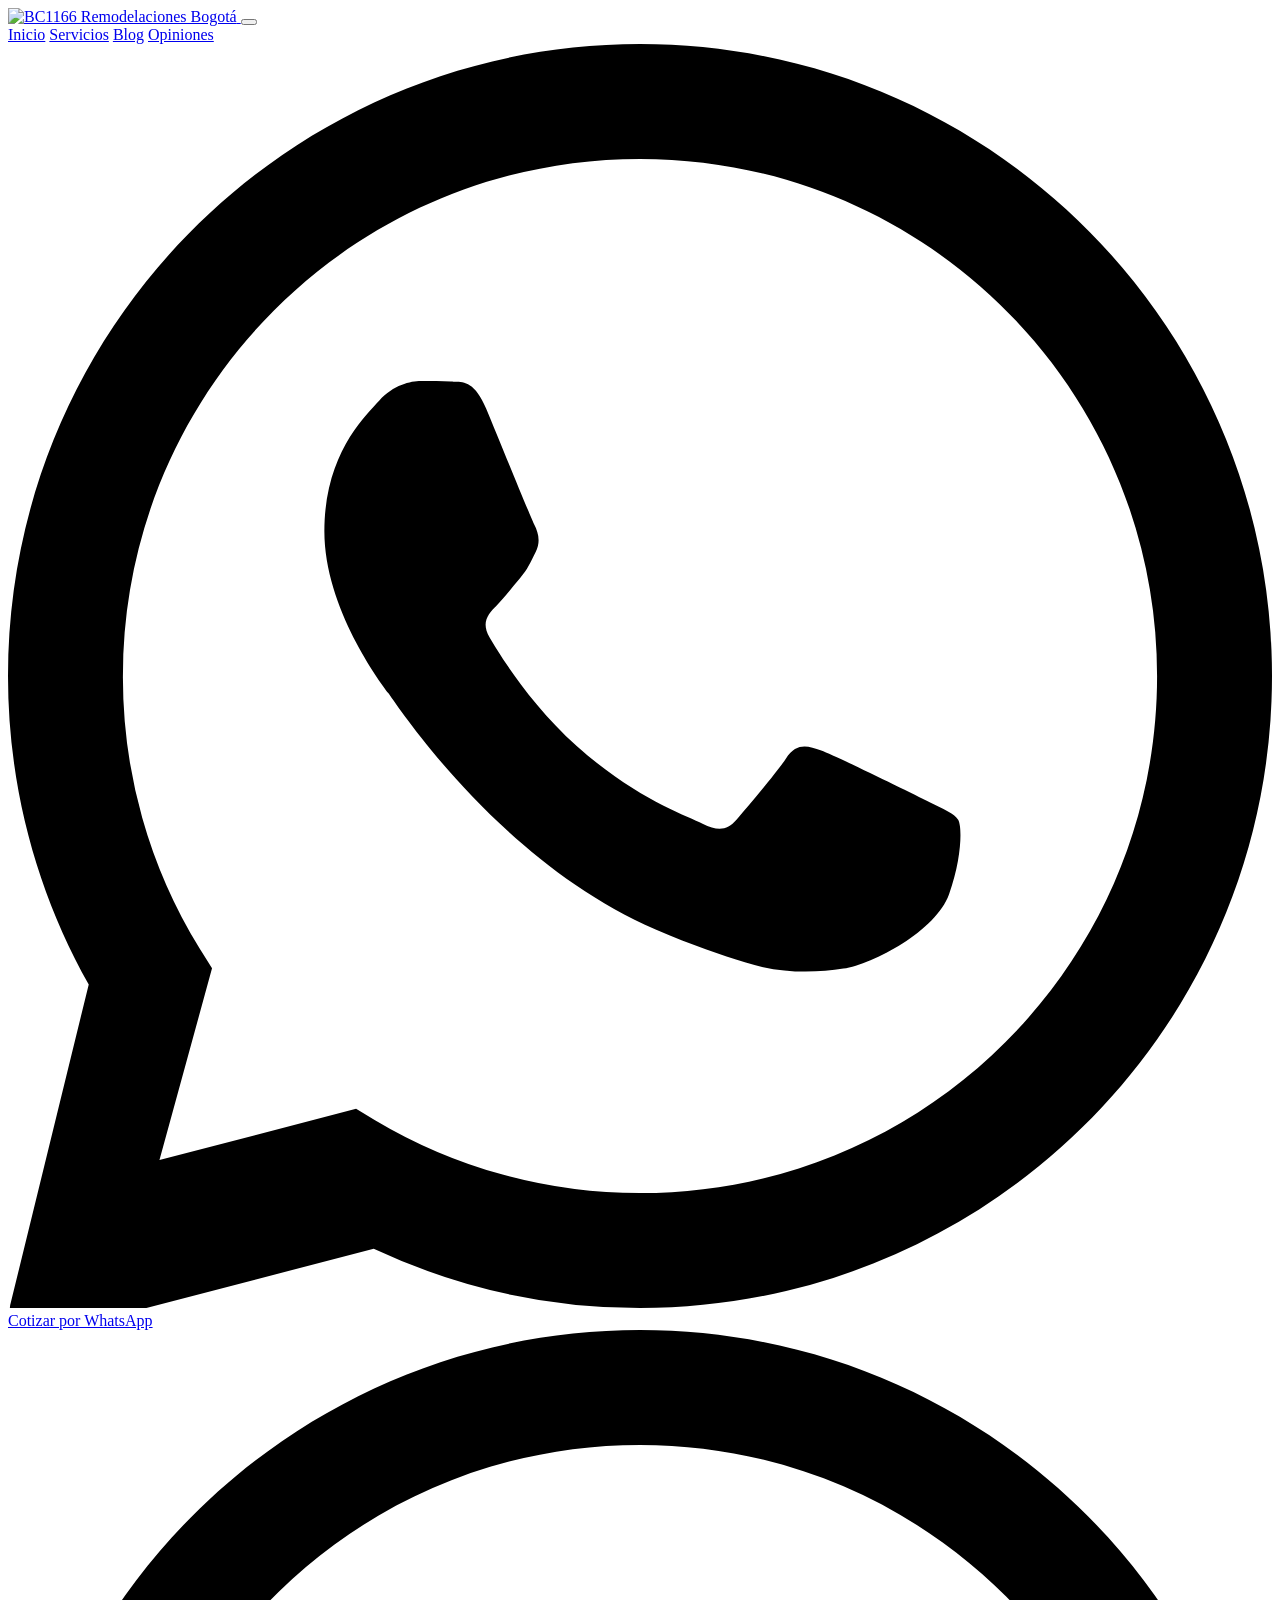
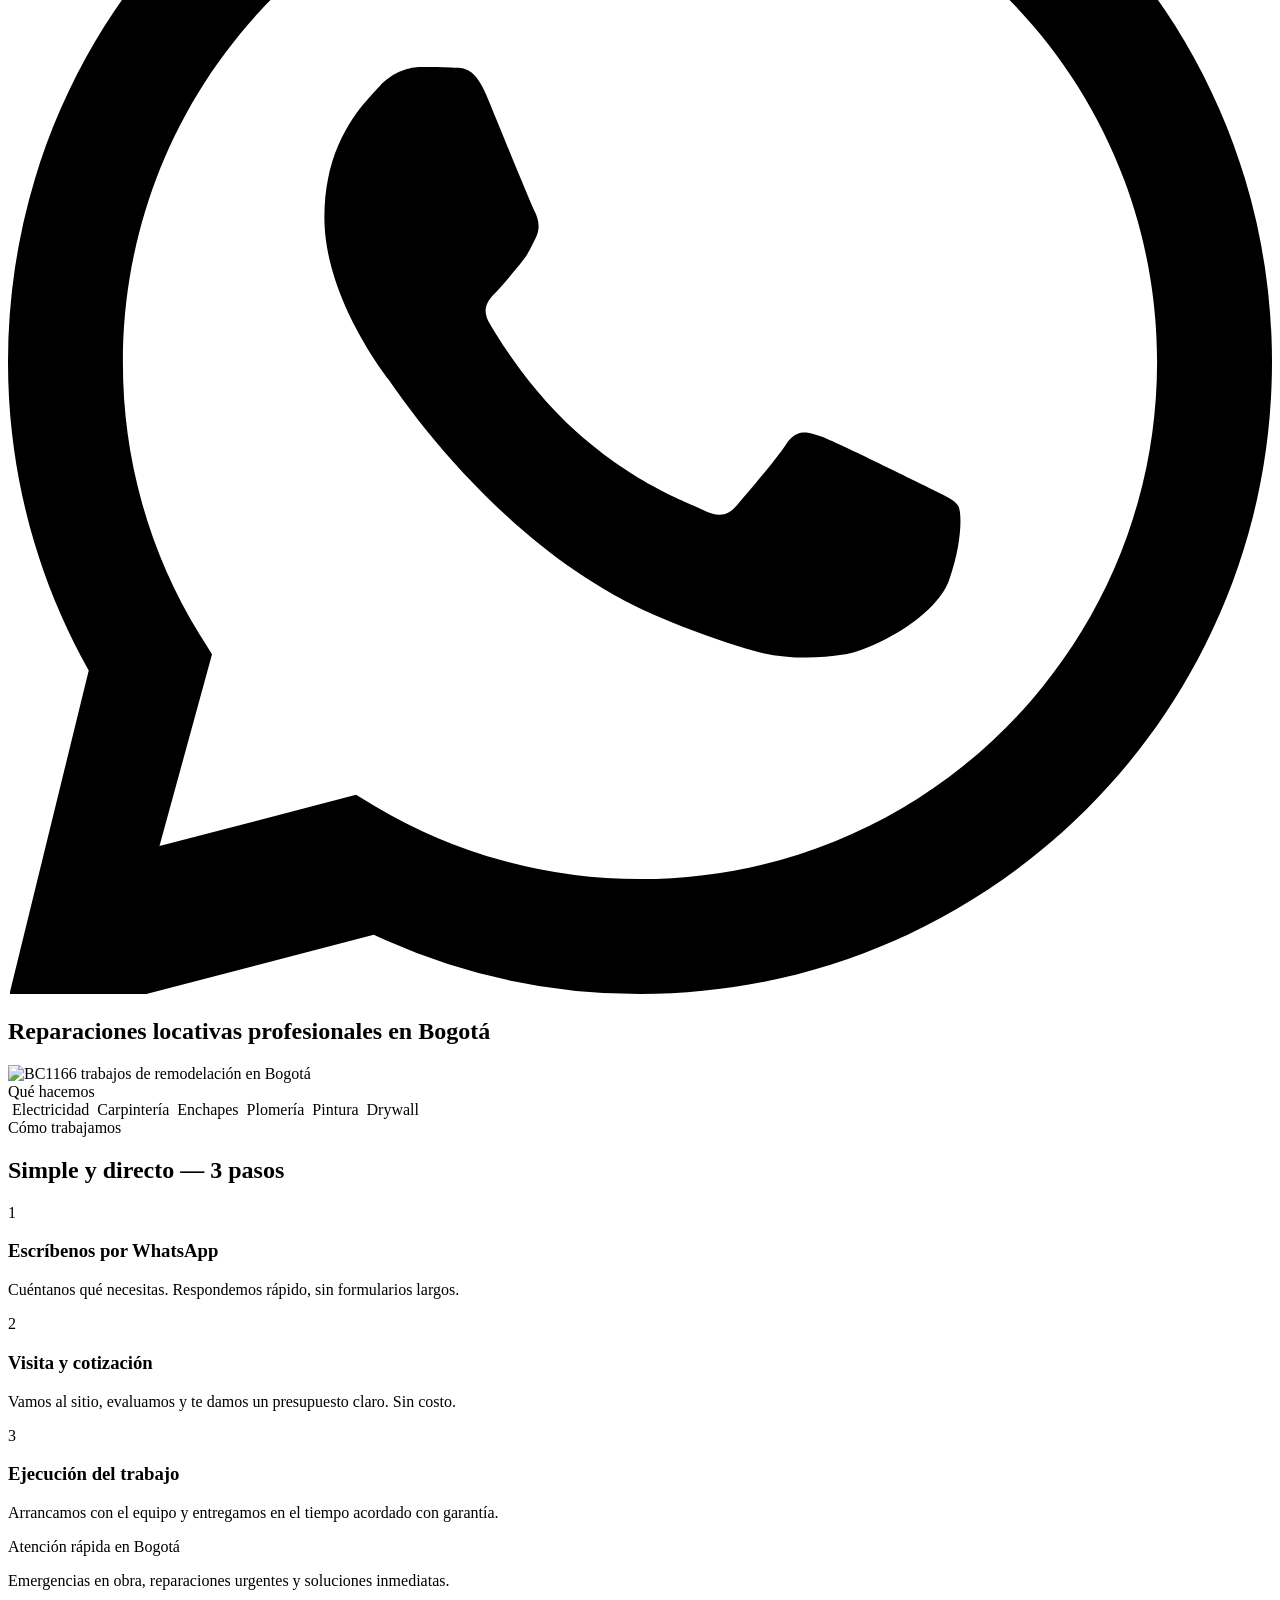
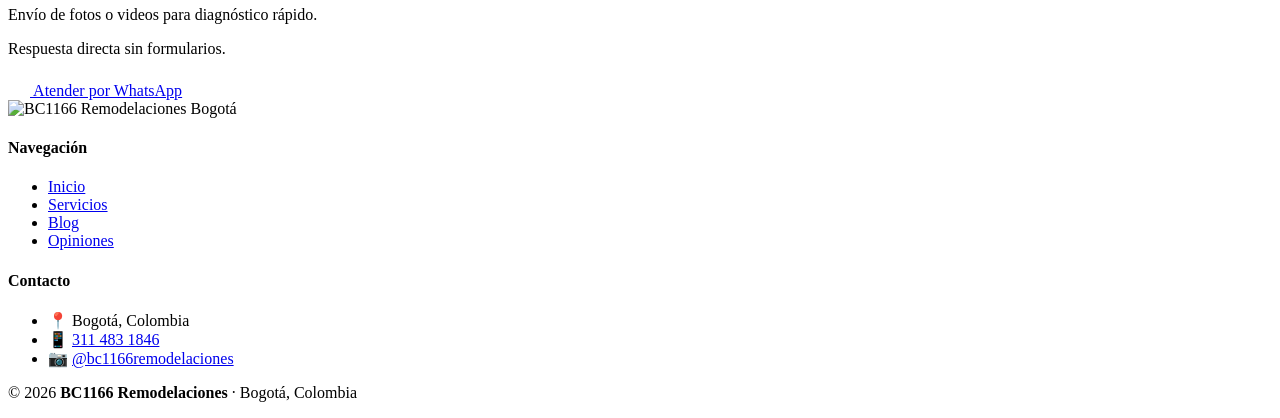
==== index.html @ 00f4c92f "Primer commit independiente BC1166 Remodelaciones" ====
<!DOCTYPE html>
<html lang="es">
<head>
  <meta charset="UTF-8">
  <meta name="viewport" content="width=device-width, initial-scale=1.0">
  <title>BC1166 Remodelaciones Bogotá — Enchapes, Electricidad, Drywall, carpintería, plomería y Pintura</title>
  <meta name="description" content="Reparaciones locativas profesionales en Bogotá. Enchapes, mesones en concreto, electricidad, plomería, drywall y pintura. Cotiza gratis por WhatsApp — BC1166 Remodelaciones.">
  <meta name="keywords" content="remodelaciones bogota, reparaciones locativas bogota, enchapes bogota, electricista bogota, plomero bogota, drywall bogota, pintura interior bogota, mesones concreto bogota, BC1166">
  <meta name="robots" content="index, follow">
  <meta name="author" content="BC1166 Remodelaciones">
  <link rel="canonical" href="https://bc1166.com/index.html">
  <meta name="geo.region" content="CO-DC">
  <meta name="geo.placename" content="Bogotá, Colombia">
  <meta property="og:type" content="website">
  <meta property="og:title" content="BC1166 Remodelaciones Bogotá — Enchapes, Electricidad, Drywall, carpintería, plomería y Pintura">
  <meta property="og:description" content="Reparaciones locativas profesionales en Bogotá. Cotiza gratis por WhatsApp.">
  <meta property="og:url" content="https://bc1166.com">
  <meta property="og:image" content="https://bc1166.com/img/og-bc1166.jpg">
  <meta property="og:locale" content="es_CO">
  <meta name="twitter:card" content="summary_large_image">
  <meta name="twitter:title" content="BC1166 Remodelaciones Bogotá">
  <meta name="twitter:description" content="Bogotá — Enchapes, Electricidad, Drywall, carpintería, plomería y Pintura en Bogotá. Cotiza gratis.">

  <script type="application/ld+json">
  {
    "@context": "https://schema.org",
    "@type": "HomeAndConstructionBusiness",
    "name": "BC1166 Remodelaciones",
    "description": "Reparaciones locativas profesionales en Bogotá: enchapes, electricidad, plomería, drywall, pintura y carpintería.",
    "url": "https://bc1166.com",
    "telephone": "+573114831846",
    "address": {
      "@type": "PostalAddress",
      "addressLocality": "Bogotá",
      "addressRegion": "Cundinamarca",
      "addressCountry": "CO"
    },
    "geo": { "@type": "GeoCoordinates", "latitude": "4.7110", "longitude": "-74.0721" },
    "openingHours": "Mo-Sa 08:00-18:00",
    "sameAs": [
      "https://www.instagram.com/bc1166remodelaciones",
      "https://www.facebook.com/bc1166remodelaciones"
    ],
    "priceRange": "$$",
    "areaServed": { "@type": "City", "name": "Bogotá" }
  }
  </script>

  <link rel="icon" href="img/logo-bc1166.jpg" type="image/jpeg">
  <link rel="stylesheet" href="css/01-core.css">
  <link rel="stylesheet" href="css/02-components.css">
  <link rel="stylesheet" href="css/03-pages.css">
</head>
<body>

  <!-- ═══ WHATSAPP FLOTANTE ═══ -->
  <a class="wa-float"
     href="https://wa.me/573114831846?text=Hola%2C%20quiero%20cotizar%20un%20servicio%20de%20reparaci%C3%B3n%20locativa"
     target="_blank" rel="noopener" aria-label="Cotizar por WhatsApp">
    <svg viewBox="0 0 24 24" aria-hidden="true">
      <path d="M17.472 14.382c-.297-.149-1.758-.867-2.03-.967-.273-.099-.471-.148-.67.15-.197.297-.767.966-.94 1.164-.173.199-.347.223-.644.075-.297-.15-1.255-.463-2.39-1.475-.883-.788-1.48-1.761-1.653-2.059-.173-.297-.018-.458.13-.606.134-.133.298-.347.446-.52.149-.174.198-.298.298-.497.099-.198.05-.371-.025-.52-.075-.149-.669-1.612-.916-2.207-.242-.579-.487-.5-.669-.51-.173-.008-.371-.01-.57-.01-.198 0-.52.074-.792.372-.272.297-1.04 1.016-1.04 2.479 0 1.462 1.065 2.875 1.213 3.074.149.198 2.096 3.2 5.077 4.487.709.306 1.262.489 1.694.625.712.227 1.36.195 1.871.118.571-.085 1.758-.719 2.006-1.413.248-.694.248-1.289.173-1.413-.074-.124-.272-.198-.57-.347z"/>
      <path d="M12 0C5.373 0 0 5.373 0 12c0 2.127.558 4.122 1.533 5.856L.057 23.882a.5.5 0 00.606.63l6.281-1.637A11.946 11.946 0 0012 24c6.627 0 12-5.373 12-12S18.627 0 12 0zm0 21.818a9.8 9.8 0 01-5.031-1.385l-.36-.214-3.733.973.998-3.642-.235-.374A9.799 9.799 0 012.182 12C2.182 6.57 6.57 2.182 12 2.182S21.818 6.57 21.818 12 17.43 21.818 12 21.818z"/>
    </svg>
  </a>

  <main>

    <!-- ═══ 1. HERO ═══ -->
    <section class="hero" aria-labelledby="hero-h1">
      <div class="container hero-grid">

        <div class="hero-text">
          <!-- .hero-tag → definido en 02-COMPONENTS.css -->
          <!-- <span class="hero-tag">📍 Bogotá · Reparaciones Locativas</span> -->

          <h1 id="hero-h1" class="hero-title">
            Reparaciones locativas <span>profesionales</span> en Bogotá
          </h1>

        </div>

        <!-- .hero-img → definido en 02-COMPONENTS.css -->
        <div class="hero-img">
              <img src="https://res.cloudinary.com/diifewvvs/image/upload/f_auto,q_auto/Dise%C3%B1o_sin_t%C3%ADtulo_1_c7okro" alt="BC1166 trabajos de remodelación en Bogotá">
         </div>
        </div>

      </div>
    </section>


    <!-- ═══ 2. SERVICIOS ═══ -->
    <section class="bg-gray" id="servicios">
      <div class="container"> 

        <!-- .eyebrow → definido en 02-COMPONENTS.css -->
        <div class="eyebrow">
          <div class="eyebrow-line"></div>
          <span class="eyebrow-label">Qué hacemos</span>
          <div class="eyebrow-line"></div>
        </div>
        <div class="hero-pills">

           <span class="hero-pill">
                <img src="iconos/electricidad.png" alt="">
                     Electricidad
            </span>

           <span class="hero-pill">
                <img src="iconos/carpinteria.png" alt="">
                     Carpintería
           </span>

           <span class="hero-pill">
                <img src="iconos/enchapes.png" alt="">
                     Enchapes
           </span>

           <span class="hero-pill">
                <img src="iconos/plomeria.png" alt="">
                     Plomería
           </span>

           <span class="hero-pill">
                <img src="iconos/pintura.png" alt="">
                     Pintura
           </span>

           <span class="hero-pill">
                <img src="iconos/drywall.png" alt="">
                     Drywall
           </span>

        </div>            

        </div>
    </section>


    <!-- ═══ 3. PROCESO ═══ -->
    <section class="bg-white" id="proceso">
      <div class="container">

        <div class="eyebrow">
          <div class="eyebrow-line"></div>
          <span class="eyebrow-label">Cómo trabajamos</span>
          <div class="eyebrow-line"></div>
        </div>

        <h2 class="section-title">Simple y directo — 3 pasos</h2>
        <!-- <p class="section-desc">Sin burocracia. En 3 pasos tienes tu proyecto en marcha.</p> -->

        <!-- .process-grid → definido en 02-COMPONENTS.css -->
        <div class="process-grid">

          <div class="step">
            <div class="step-num">1</div>
            <h3>Escríbenos por WhatsApp</h3>
            <p>Cuéntanos qué necesitas. Respondemos rápido, sin formularios largos.</p>
          </div>

          <div class="step">
            <div class="step-num">2</div>
            <h3>Visita y cotización</h3>
            <p>Vamos al sitio, evaluamos y te damos un presupuesto claro. Sin costo.</p>
          </div>

          <div class="step">
            <div class="step-num">3</div>
            <h3>Ejecución del trabajo</h3>
            <p>Arrancamos con el equipo y entregamos en el tiempo acordado con garantía.</p>
          </div>

        </div>
      </div>
    </section>


    <section class="cta-final" id="contacto">
        <div class="container">

             <div class="eyebrow">
               <div class="eyebrow-line"></div>
               <span class="eyebrow-label">Atención rápida en Bogotá</span>
               <div class="eyebrow-line"></div>
             </div>

                 <p>Emergencias en obra, reparaciones urgentes y soluciones inmediatas.</p>
                 <p>Envío de fotos o videos para diagnóstico rápido.</p>
                 <p>Respuesta directa sin formularios.</p>

                 <a class="btn btn-primary"
                    href="https://wa.me/573114831846?text=Hola%2C%20necesito%20atenci%C3%B3n%20r%C3%A1pida%20de%20reparaci%C3%B3n%20locativa"
                     target="_blank" rel="noopener">

                   <svg style="width:22px;height:22px;fill:#fff;flex-shrink:0;" viewBox="0 0 24 24">
                    <path d="M17.472 14.382c-.297-.149-1.758-.867-2.03-.967-.273-.099-.471-.148-.67.15-.197.297-.767.966-.94 1.164-.173.199-.347.223-.644.075-.297-.15-1.255-.463-2.39-1.475-.883-.788-1.48-1.761-1.653-2.059-.173-.297-.018-.458.13-.606.134-.133.298-.347.446-.52.149-.174.198-.298.298-.497.099-.198.05-.371-.025-.52-.075-.149-.669-1.612-.916-2.207-.242-.579-.487-.5-.669-.51-.173-.008-.371-.01-.57-.01-.198 0-.52.074-.792.372-.272.297-1.04 1.016-1.04 2.479 0 1.462 1.065 2.875 1.213 3.074.149.198 2.096 3.2 5.077 4.487.709.306 1.262.489 1.694.625.712.227 1.36.195 1.871.118.571-.085 1.758-.719 2.006-1.413.248-.694.248-1.289.173-1.413-.074-.124-.272-.198-.57-.347z"/>
                    <path d="M12 0C5.373 0 0 5.373 0 12c0 2.127.558 4.122 1.533 5.856L.057 23.882a.5.5 0 00.606.63l6.281-1.637A11.946 11.946 0 0012 24c6.627 0 12-5.373 12-12S18.627 0 12 0zm0 21.818a9.8 9.8 0 01-5.031-1.385l-.36-.214-3.733.973.998-3.642-.235-.374A9.799 9.799 0 012.182 12C2.182 6.57 6.57 2.182 12 2.182S21.818 6.57 21.818 12 17.43 21.818 12 21.818z"/>
                   </svg>

                     Atender por WhatsApp
                  </a>

        </div>
    </section>

  </main>


  <!-- ═══ SCRIPTS — BC1166 CORE SYSTEM ═══ -->
  <script src="js/config-bc1166.js"></script>
  <script src="js/header.js"></script>
  <script src="js/header-loader.js"></script>
  <script src="js/footer-loader.js"></script>
  <script src="js/menu-mobile.js"></script>

</body>
</html>
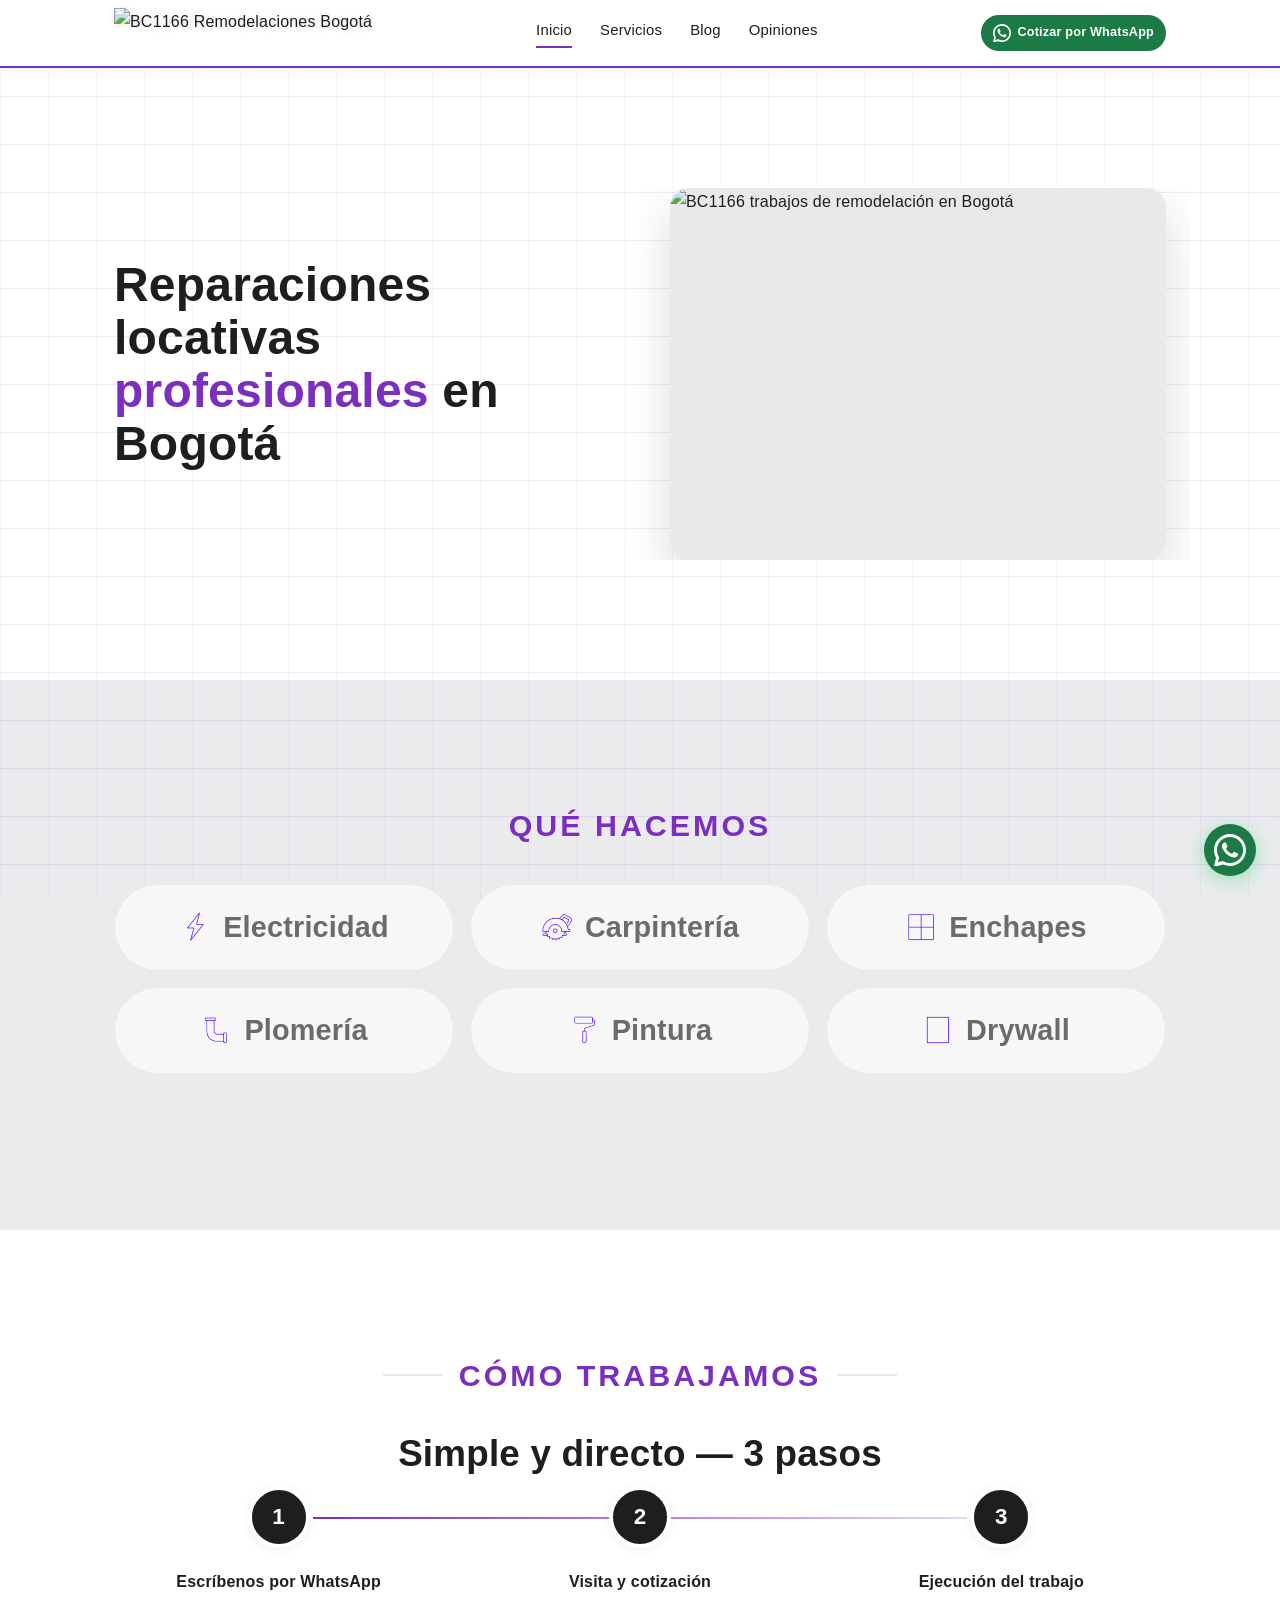
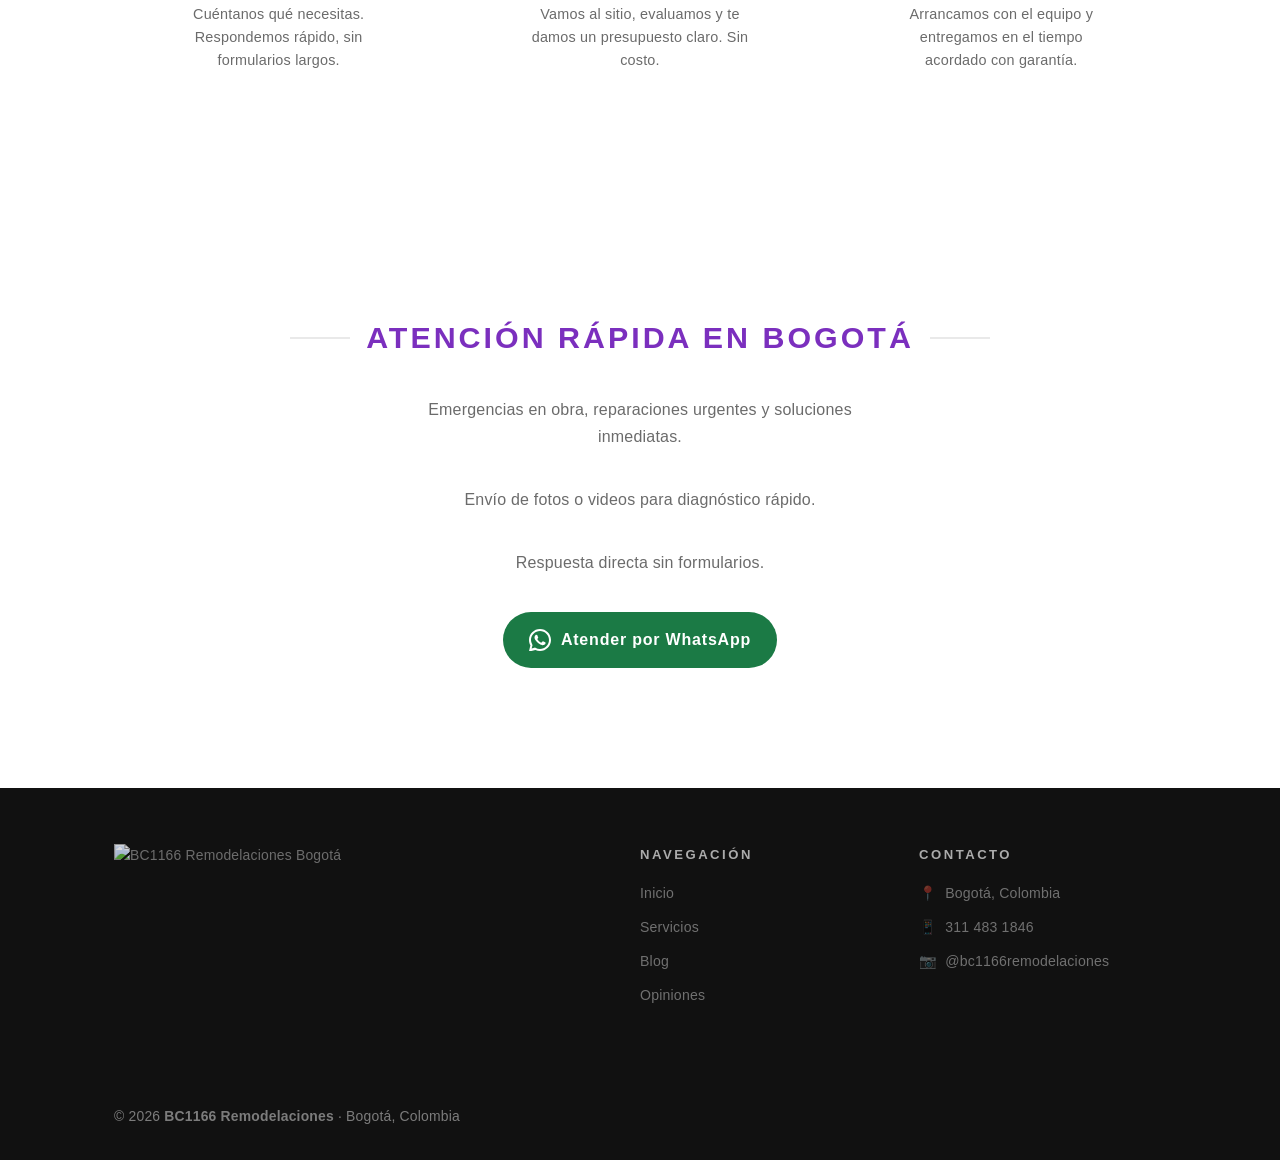
==== commit f8a81355: "mensaje claro" ====
--- a/index.html
+++ b/index.html
@@ -47,9 +47,9 @@
   </script>
 
   <link rel="icon" href="img/logo-bc1166.jpg" type="image/jpeg">
-  <link rel="stylesheet" href="css/01-core.css">
-  <link rel="stylesheet" href="css/02-components.css">
-  <link rel="stylesheet" href="css/03-pages.css">
+<link rel="stylesheet" href="css/01-CORE.css">
+<link rel="stylesheet" href="css/02-COMPONENTS.css">
+<link rel="stylesheet" href="css/03-PAGES.css">
 </head>
 <body>
 
@@ -102,32 +102,32 @@
         <div class="hero-pills">
 
            <span class="hero-pill">
-                <img src="iconos/electricidad.png" alt="">
+                <img src="iconos/Electricidad.png" alt="">
                      Electricidad
             </span>
 
            <span class="hero-pill">
-                <img src="iconos/carpinteria.png" alt="">
+                <img src="iconos/Carpinteria.png" alt="">
                      Carpintería
            </span>
 
            <span class="hero-pill">
-                <img src="iconos/enchapes.png" alt="">
+                <img src="iconos/Enchapes.png" alt="">
                      Enchapes
            </span>
 
            <span class="hero-pill">
-                <img src="iconos/plomeria.png" alt="">
+                <img src="iconos/Plomeria.png" alt="">
                      Plomería
            </span>
 
            <span class="hero-pill">
-                <img src="iconos/pintura.png" alt="">
+                <img src="iconos/Pintura.png" alt="">
                      Pintura
            </span>
 
            <span class="hero-pill">
-                <img src="iconos/drywall.png" alt="">
+                <img src="iconos/Drywall.png" alt="">
                      Drywall
            </span>
 
--- a/css/01-CORE.css
+++ b/css/01-CORE.css
@@ -0,0 +1,477 @@
+/* =====================================================
+   BC1166 — 01-CORE.CSS  v2.1
+   BASE DEL SISTEMA — NO TOCAR
+   ─────────────────────────────────────────────────────
+   Contenido:
+     1. Variables globales (colores, tipografía, layout)
+     2. Reset
+     3. Layout (container, grid, flex utils)
+     4. Tipografía utilitaria
+     5. Spacing
+     6. Botones base
+     7. Card base
+     8. Spinner / Loading  ← definido UNA sola vez aquí
+     9. Header + Nav + Hamburguesa
+    10. Footer
+    11. Accesibilidad
+    12. Responsive core
+   ─────────────────────────────────────────────────────
+   TIPOGRAFÍA DEL PROYECTO
+     --font-header : Poppins   → SOLO el header/nav principal
+     --font-title  : Rajdhani  → Títulos, subtítulos, etiquetas,
+                                  botones, cards, badges, steps
+     --font-body   : Inter     → Párrafos, textos corridos,
+                                  artículos de blog
+   ===================================================== */
+
+
+/* ─────────────────────────────────────────────────────
+   1. VARIABLES GLOBALES
+   ───────────────────────────────────────────────────── */
+@import url('https://fonts.googleapis.com/css2?family=Poppins:wght@500;600;700&family=Rajdhani:wght@400;500;600;700;800&family=Inter:wght@400;500&display=swap');
+
+:root {
+  /* Colores base */
+  --bg:             #ffffff;
+  --white:          #ffffff;
+  --black:          #1e1e1e;
+
+  /* Grises */
+  --gray-50:        #fafafa;
+  --gray-100:       #f7f7f7;
+  --gray-200:       #e9e9e9;
+  --gray-300:       #d0d0d0;
+  --gray-400:       #9a9a9a;
+  --gray-dark:      #6b6b6b;
+
+  /* Marca */
+  --purple:         #7b2fbe;
+  --purple-dark:    #5e1fa0;
+  --purple-soft:    #f3eaff;   /* alias: fondo suave purple */
+  --purple-light:   #f3eaff;   /* alias usado en artículos  */
+
+  /* WhatsApp 
+  --wa:             #25d366;
+  --wa-dark:        #1da851; */
+
+  --wa:      #1b7a45;
+  --wa-dark: #146335;
+
+
+  /* Semánticos */
+  --danger:         #e74c3c;
+  --success:        #2ecc71;
+
+  /* Tipografía */
+  --font-header:    "Poppins",  sans-serif;   /* SOLO nav principal */
+  --font-title:     "Rajdhani", sans-serif;   /* títulos, botones, badges */
+  --font-body:      "Inter",    sans-serif;   /* párrafos, artículos */
+
+  /* Layout */
+  --header-h:       68px;
+  --container:      1100px;
+  --section:        120px;
+  --gap:            32px;
+
+  /* Bordes */
+  --r-sm:           8px;
+  --r-md:           14px;
+  --r-lg:           20px;
+  --r-pill:         999px;
+
+  /* Alias de bordes (usados en módulos de página) */
+  --radius:         var(--r-md);
+  --radius-lg:      var(--r-lg);
+  --radius-pill:    var(--r-pill);
+
+  /* Sombras */
+  --s-1:            0 2px  10px rgba(0,0,0,.06);
+  --s-2:            0 10px 30px rgba(0,0,0,.10);
+  --s-3:            0 18px 50px rgba(0,0,0,.14);
+
+  /* Alias de sombras (usados en módulos de página) */
+  --shadow-card:    var(--s-2);
+  --shadow-up:      var(--s-3);
+  --shadow-purple:  0 4px 18px rgba(123,47,190,.30);
+  --shadow-wa:      0 4px 20px rgba(37,211,102,.40);
+
+  /* Animación */
+  --t:              .25s ease;
+}
+
+
+/* ─────────────────────────────────────────────────────
+   2. RESET
+   ───────────────────────────────────────────────────── */
+*, *::before, *::after {
+  margin: 0;
+  padding: 0;
+  box-sizing: border-box;
+}
+
+html {
+  scroll-behavior: smooth;
+  scroll-padding-top: var(--header-h);
+}
+
+body {
+  font-family: var(--font-body);
+  background: var(--bg);
+  color: var(--black);
+  line-height: 1.7;
+  letter-spacing: .2px;
+  padding-top: var(--header-h);
+  -webkit-font-smoothing: antialiased;
+}
+
+img { max-width: 100%; display: block; }
+a   { color: inherit; text-decoration: none; }
+
+section { padding: var(--section) 0; }
+
+
+/* ─────────────────────────────────────────────────────
+   3. LAYOUT
+   ───────────────────────────────────────────────────── */
+.container {
+  max-width: var(--container);
+  margin: auto;
+  padding: 0 24px;
+}
+
+/* Flex */
+.flex    { display: flex; }
+.center  { align-items: center; justify-content: center; }
+.between { justify-content: space-between; }
+.col     { flex-direction: column; }
+.gap     { gap: var(--gap); }
+
+/* Grid */
+.grid   { display: grid; }
+.grid-2 { display: grid; grid-template-columns: repeat(2, 1fr); gap: var(--gap); }
+.grid-3 { display: grid; grid-template-columns: repeat(3, 1fr); gap: var(--gap); }
+
+
+/* ─────────────────────────────────────────────────────
+   4. TIPOGRAFÍA UTILITARIA
+   ───────────────────────────────────────────────────── */
+/* Rajdhani necesita letter-spacing generoso para brillar */
+.title       { font-family: var(--font-title); font-weight: 600; line-height: 1.1; letter-spacing: .5px; }
+.text-muted  { color: var(--gray-400); }
+.text-center { text-align: center; }
+.small       { font-size: .9rem; }
+
+
+/* ─────────────────────────────────────────────────────
+   5. SPACING
+   ───────────────────────────────────────────────────── */
+.mt-1 { margin-top:    8px;  }
+.mt-2 { margin-top:    16px; }
+.mt-3 { margin-top:    32px; }
+.mt-4 { margin-top:    64px; }
+.mb-1 { margin-bottom: 8px;  }
+.mb-2 { margin-bottom: 16px; }
+.mb-3 { margin-bottom: 32px; }
+.mb-4 { margin-bottom: 64px; }
+
+
+/* ─────────────────────────────────────────────────────
+   6. BOTONES BASE
+   ───────────────────────────────────────────────────── */
+.btn {
+  display: inline-flex;
+  align-items: center;
+  gap: 10px;
+  padding: 14px 26px;
+  border-radius: var(--r-pill);
+  font-family: var(--font-title);
+  font-weight: 600;
+  font-size: 1rem;
+  letter-spacing: .8px;
+  cursor: pointer;
+  text-decoration: none;
+  transition: var(--t);
+  border: none;
+}
+
+.btn-primary       { background: var(--wa);          color: #fff; }
+.btn-primary:hover { background: var(--wa-dark);     transform: translateY(-2px); }
+
+.btn-purple        { background: var(--purple);      color: #fff; }
+.btn-purple:hover  { background: var(--purple-dark); transform: translateY(-2px); }
+
+.btn-outline {
+  background: transparent;
+  border: 1px solid var(--purple);
+  color: var(--purple);
+}
+.btn-outline:hover { background: var(--purple-soft); }
+
+
+/* ─────────────────────────────────────────────────────
+   7. CARD BASE
+   ───────────────────────────────────────────────────── */
+.card           { background: var(--white); border-radius: var(--r-lg); box-shadow: var(--s-1); padding: 24px; transition: var(--t); }
+.card:hover     { transform: translateY(-6px); box-shadow: var(--s-2); }
+.card--border   { border-left: 4px solid var(--purple); }
+.card--soft     { background: var(--gray-50); }
+
+
+/* ─────────────────────────────────────────────────────
+   8. SPINNER / LOADING
+   Definido UNA sola vez aquí. No repetir en 02 ni 03.
+   ───────────────────────────────────────────────────── */
+.loading {
+  display: flex;
+  flex-direction: column;
+  align-items: center;
+  justify-content: center;
+  padding: 80px 20px;
+  gap: 16px;
+  color: var(--gray-dark);
+  font-family: var(--font-title);
+  font-size: .95rem;
+  letter-spacing: .5px;
+}
+
+.spinner {
+  width: 36px;
+  height: 36px;
+  border: 3px solid var(--gray-200);
+  border-top-color: var(--purple);
+  border-radius: 50%;
+  animation: spin .9s linear infinite;
+}
+
+@keyframes spin { to { transform: rotate(360deg); } }
+
+
+/* ─────────────────────────────────────────────────────
+   9. HEADER + NAV + HAMBURGUESA
+   ★ ZONA PROTEGIDA — usa --font-header (Poppins)
+     NO cambiar a Rajdhani.
+   ───────────────────────────────────────────────────── */
+.header {
+  position: fixed;
+  top: 0;
+  width: 100%;
+  height: var(--header-h);
+  background: var(--white);
+  border-bottom: 2px solid var(--purple);
+  z-index: 1000;
+  box-shadow: var(--s-1);
+}
+
+.nav {
+  height: 100%;
+  display: flex;
+  align-items: center;
+  justify-content: space-between;
+  max-width: var(--container);
+  margin: auto;
+  padding: 0 24px;
+}
+
+.logo img {
+  height: 50px;
+  width: auto;
+  filter: drop-shadow(1px 1px 3px rgba(0,0,0,.12));
+}
+
+.menu {
+  display: flex;
+  gap: 28px;
+  font-family: var(--font-header);   /* Poppins — protegido */
+  font-weight: 500;
+  font-size: .93rem;
+}
+
+.menu a              { position: relative; padding-bottom: 4px; }
+.menu a::after       { content: ""; position: absolute; bottom: 0; left: 0; height: 2px; width: 0; background: var(--purple); transition: var(--t); }
+.menu a:hover        { color: var(--purple); }
+.menu a:hover::after,
+.menu a.active::after { width: 100%; }
+
+.nav-cta {
+  background: var(--wa);
+  color: #fff;
+  padding: 7px 12px;
+  border-radius: var(--r-pill);
+  font-family: var(--font-header);   /* Poppins — protegido */
+  font-weight: 600;
+  font-size: .79rem;
+  display: inline-flex;
+  align-items: center;
+  gap: 6px;
+  transition: var(--t);
+}
+
+.nav-cta:hover  { background: var(--wa-dark); transform: translateY(-1px); }
+.nav-cta svg    { width: 18px; height: 18px; fill: #fff; }
+
+/* Hamburguesa */
+.menu-toggle {
+  display: none;
+  flex-direction: column;
+  gap: 5px;
+  background: none;
+  border: none;
+  cursor: pointer;
+  padding: 4px;
+  z-index: 1001;
+}
+
+.menu-toggle span {
+  display: block;
+  width: 24px;
+  height: 2px;
+  background: var(--purple);
+  border-radius: 2px;
+  transition: var(--t);
+  transform-origin: center;
+}
+
+.menu-toggle.active span:nth-child(1) { transform: translateY(7px)  rotate(45deg);  }
+.menu-toggle.active span:nth-child(2) { opacity: 0; transform: scaleX(0);           }
+.menu-toggle.active span:nth-child(3) { transform: translateY(-7px) rotate(-45deg); }
+
+
+/* ─────────────────────────────────────────────────────
+   10. FOOTER
+   ───────────────────────────────────────────────────── */
+.footer {
+  background: #111;
+  color: rgba(255,255,255,.45);
+  padding: 56px 0 32px;
+  font-size: .87rem;
+}
+
+.footer-grid {
+  display: grid;
+  grid-template-columns: 2fr 1fr 1fr;
+  gap: var(--gap);
+  margin-bottom: 36px;
+}
+
+.footer-logo img {
+  height: 211px;
+  width: auto;
+  margin-bottom: 14px;
+  filter: opacity(.85);
+}
+
+.footer-logo p {
+  font-size: .88rem;
+  color: rgba(255,255,255,.40);
+  line-height: 1.6;
+  max-width: 260px;
+}
+
+.footer h4 {
+  font-family: var(--font-title);
+  font-size: .82rem;
+  font-weight: 600;
+  letter-spacing: 2.5px;
+  text-transform: uppercase;
+  color: rgba(255,255,255,.65);
+  margin-bottom: 16px;
+}
+
+.footer ul           { list-style: none; }
+.footer ul li        { margin-bottom: 10px; }
+.footer ul li a      { color: rgba(255,255,255,.40); font-size: .88rem; transition: var(--t); }
+.footer ul li a:hover { color: rgba(255,255,255,.85); }
+
+.footer-contact li {
+  display: flex;
+  align-items: center;
+  gap: 8px;
+  color: rgba(255,255,255,.40);
+  font-size: .88rem;
+  margin-bottom: 10px;
+  list-style: none;
+}
+
+.footer-bottom {
+  border-top: 1px solid rgba(255,255,255,.07);
+  padding-top: 24px;
+  display: flex;
+  justify-content: space-between;
+  align-items: center;
+  flex-wrap: wrap;
+  gap: 12px;
+  font-size: .82rem;
+}
+
+.social { display: flex; gap: 12px; }
+
+.social a {
+  width: 36px;
+  height: 36px;
+  border-radius: 50%;
+  background: rgba(255,255,255,.06);
+  display: flex;
+  align-items: center;
+  justify-content: center;
+  font-size: 1rem;
+  color: rgba(255,255,255,.60);
+  transition: var(--t);
+}
+
+.social a:hover { background: var(--purple); color: #fff; }
+
+
+/* ─────────────────────────────────────────────────────
+   11. ACCESIBILIDAD
+   ───────────────────────────────────────────────────── */
+a:focus-visible,
+button:focus-visible {
+  outline: 2px solid var(--purple);
+  outline-offset: 3px;
+}
+
+@media (prefers-reduced-motion: reduce) {
+  *, *::before, *::after {
+    animation-duration: .01ms !important;
+    transition-duration: .01ms !important;
+  }
+}
+
+
+/* ─────────────────────────────────────────────────────
+   12. RESPONSIVE CORE
+   ───────────────────────────────────────────────────── */
+@media (max-width: 900px) {
+  .grid-2,
+  .grid-3,
+  .footer-grid { grid-template-columns: 1fr; }
+}
+
+@media (max-width: 768px) {
+  :root { --header-h: 62px; --section: 72px; }
+
+  body { padding-top: 62px; }
+
+  .menu-toggle { display: flex; }
+
+  .menu {
+    display: none;
+    flex-direction: column;
+    gap: 0;
+    position: absolute;
+    top: 62px; left: 0; right: 0;
+    background: var(--white);
+    border-bottom: 2px solid var(--purple);
+    padding: 16px 24px;
+    box-shadow: var(--s-2);
+    z-index: 1000;
+  }
+
+  .menu.open, .menu.mobile-open { display: flex; }
+  .menu a            { padding: 12px 0; border-bottom: 1px solid var(--gray-200); }
+  .menu a:last-child { border-bottom: none; }
+  .nav-cta span      { display: none; }
+
+  .footer-grid       { grid-template-columns: 1fr; }
+  .footer-bottom     { flex-direction: column; text-align: center; }
+}
--- a/css/02-COMPONENTS.css
+++ b/css/02-COMPONENTS.css
@@ -0,0 +1,625 @@
+/* =====================================================
+   BC1166 — 02-COMPONENTS.CSS  v2.1
+   PIEZAS REUTILIZABLES
+   ─────────────────────────────────────────────────────
+   Contenido:
+     1.  WhatsApp flotante
+     2.  Botón volver (fixed)
+     3.  Eyebrow (label de sección)
+     4.  Fondos de sección
+     5.  Service cards
+     6.  Gallery items
+     7.  Steps (proceso)
+     8.  Stats
+     9.  Testimonios (cards individuales)
+    10.  Blog card
+    11.  Blog filters
+    12.  Opinion card
+    13.  Hero CTA SVG icon
+    14.  Responsive components
+   ─────────────────────────────────────────────────────
+   REGLA:
+     Si una clase se usa en más de una página → va aquí.
+     Si pertenece a UNA sola página → va en 03-PAGES.css.
+   ===================================================== */
+
+
+/* ─────────────────────────────────────────────────────
+   1. WHATSAPP FLOTANTE
+   ───────────────────────────────────────────────────── */
+.wa-float {
+  position: fixed;
+  bottom: 24px;
+  right: 24px;
+  width: 52px;
+  height: 52px;
+  border-radius: 50%;
+  background: var(--wa);
+  display: flex;
+  align-items: center;
+  justify-content: center;
+  box-shadow: var(--shadow-wa);
+  z-index: 9999;
+  transition: var(--t);
+  animation: wa-pulse 2.5s infinite;
+}
+
+.wa-float:hover { transform: scale(1.1); animation: none; }
+.wa-float svg   { width: 32px; height: 32px; fill: #fff; }
+
+/*  @keyframes wa-pulse {
+  0%, 100% { box-shadow: var(--shadow-wa); }
+  50%       { box-shadow: 0 4px 30px rgba(37,211,102,.55); }
+}
+
+@keyframes bc-pulse {
+  0%, 100% { box-shadow: var(--shadow-wa); }
+  50%       { box-shadow: 0 4px 30px rgba(37,211,102,.55); }
+}   */
+
+@keyframes wa-pulse {
+  0%, 100% { box-shadow: var(--shadow-wa); }
+  50%      { box-shadow: 0 4px 30px rgba(0,110,130,.35); }
+}
+
+@keyframes bc-pulse {
+  0%, 100% { box-shadow: var(--shadow-wa); }
+  50%      { box-shadow: 0 4px 30px rgba(0,110,130,.35); }
+}
+
+
+/* ─────────────────────────────────────────────────────
+   2. BOTÓN VOLVER (fixed, sobre el wa-float)
+   ───────────────────────────────────────────────────── */
+.btn-volver {
+  position: fixed;
+  bottom: 96px;
+  right: 24px;
+  background: var(--purple);
+  color: #fff;
+  padding: 10px 18px;
+  border-radius: var(--r-pill);
+  font-family: var(--font-title);
+  font-size: .82rem;
+  font-weight: 600;
+  box-shadow: var(--shadow-purple);
+  z-index: 999;
+  transition: var(--t);
+}
+
+.btn-volver:hover { background: var(--purple-dark); transform: translateY(-2px); }
+
+
+/* ─────────────────────────────────────────────────────
+   3. EYEBROW (label de sección reutilizable)
+   ───────────────────────────────────────────────────── */
+.eyebrow {
+  display: flex;
+  align-items: center;
+  justify-content: center;
+  gap: 16px;
+  margin-bottom: 32px;
+}
+
+.eyebrow-label {
+  font-family: var(--font-title);
+  font-size: 1.9rem;
+  font-weight: 700;
+  letter-spacing: 3px;
+  text-transform: uppercase;
+  color: var(--purple);
+  white-space: nowrap;
+}
+
+.eyebrow-line {
+  flex: 0 0 60px;
+  height: 1.9px;
+  background: var(--gray-200);
+}
+
+
+
+/* Versión sobre fondo oscuro */
+.dark .eyebrow-label { color: rgba(255,255,255,.40); }
+.dark .eyebrow-line  { background: rgba(255,255,255,.10); }
+
+/* Títulos y descripciones de sección */
+.section-title {
+  font-family: var(--font-title);
+  font-size: clamp(1.7rem, 3vw, 2.3rem);
+  font-weight: 800;
+  line-height: 1.15;
+  margin-bottom: 10px;
+  text-align: center;
+}
+
+.dark .section-title { color: #fff; }
+
+.section-desc {
+  font-size: .97rem;
+  color: var(--gray-dark);
+  max-width: 540px;
+  line-height: 1.7;
+  margin-bottom: 52px;
+}
+
+.dark .section-desc { color: rgba(255,255,255,.55); }
+
+
+/* ─────────────────────────────────────────────────────
+   4. FONDOS DE SECCIÓN + CUADRÍCULA CONTINUA
+   ─────────────────────────────────────────────────────
+   La cuadrícula va directo en el background de cada
+   sección, combinada con el color de fondo.
+   background-position: 0 0 en todas garantiza que
+   las líneas de 48px se alineen entre secciones.
+   ───────────────────────────────────────────────────── */
+
+.bg-white,
+.bg-gray,
+.bg-dark,
+.hero,
+.cta-final,
+main {
+  background-size: auto, auto, 48px 48px, 48px 48px;
+  background-position: 0 0, 0 0, 0 0, 0 0;
+  background-attachment: local, local, fixed, fixed;
+}
+
+main {
+  background-image:
+    none,
+    none,
+    linear-gradient(rgba(123,47,190,.10) 1px, transparent 1px),
+    linear-gradient(90deg, rgba(123,47,190,.05) 1px, transparent 1px);
+  background-color: #ffffff;
+}
+
+.bg-white,
+.hero,
+.cta-final {
+  background-image:
+    none,
+    none,
+    linear-gradient(rgba(123,47,190,.10) 1px, transparent 1px),
+    linear-gradient(90deg, rgba(123,47,190,.05) 1px, transparent 1px);
+  background-color: #ffffff;
+}
+
+.bg-gray {
+  background-image:
+    none,
+    none,
+    linear-gradient(rgba(123,47,190,.10) 1px, transparent 1px),
+    linear-gradient(90deg, rgba(123,47,190,.05) 1px, transparent 1px);
+  background-color: #ebebee;
+}
+
+.bg-dark {
+  background-image:
+    linear-gradient(160deg, #2c2c2c 0%, #1a1a1a 60%, #222 100%),
+    none,
+    linear-gradient(rgba(123,47,190,.18) 1px, transparent 1px),
+    linear-gradient(90deg, rgba(123,47,190,.09) 1px, transparent 1px);
+  background-color: #1a1a1a;
+}
+
+
+/* ─────────────────────────────────────────────────────
+   5. SERVICE CARDS
+   ───────────────────────────────────────────────────── */
+.service-card {
+  background: var(--white);
+  border-radius: var(--r-lg);
+  overflow: hidden;
+  border: 1px solid var(--gray-200);
+  border-left: 4px solid var(--purple);
+  box-shadow: var(--s-1);
+  transition: var(--t);
+}
+
+.service-card:hover { transform: translateY(-6px); box-shadow: var(--s-2); }
+
+.service-card-img           { width: 100%; height: 200px; overflow: hidden; background: var(--gray-200); }
+.service-card-img img       { width: 100%; height: 100%; object-fit: cover; transition: transform .35s; }
+.service-card:hover .service-card-img img { transform: scale(1.05); }
+
+/* Placeholder imagen */
+.service-card-img-ph {
+  width: 100%; height: 100%;
+  background: linear-gradient(135deg, #2a2a2a, #444);
+  display: flex;
+  align-items: center;
+  justify-content: center;
+  font-size: 3rem;
+}
+
+.service-card-body         { padding: 22px 24px 26px; }
+.service-card-body h3      { font-family: var(--font-title); font-size: 1.05rem; font-weight: 700; color: var(--black); margin-bottom: 8px; }
+.service-card-body p       { font-size: .91rem; color: var(--gray-dark); line-height: 1.65; }
+
+.service-tag {
+  display: inline-block;
+  margin-top: 14px;
+  font-family: var(--font-title);
+  font-size: .72rem;
+  font-weight: 700;
+  color: var(--purple);
+  background: var(--purple-soft);
+  padding: 3px 12px;
+  border-radius: var(--r-pill);
+}
+
+
+/* ─────────────────────────────────────────────────────
+   6. GALLERY ITEMS
+   ───────────────────────────────────────────────────── */
+.gallery-grid {
+  display: grid;
+  grid-template-columns: repeat(3, 1fr);
+  gap: 16px;
+}
+
+.gallery-item {
+  border-radius: var(--r-md);
+  overflow: hidden;
+  aspect-ratio: 4 / 3;
+  background: var(--gray-200);
+  position: relative;
+  cursor: pointer;
+}
+
+.gallery-item img       { width: 100%; height: 100%; object-fit: cover; display: block; transition: transform .35s; }
+.gallery-item:hover img { transform: scale(1.06); }
+
+.gallery-item-ph {
+  width: 100%; height: 100%;
+  background: linear-gradient(135deg, #2c2c2c, #555);
+  display: flex;
+  flex-direction: column;
+  align-items: center;
+  justify-content: center;
+  gap: 8px;
+  color: rgba(255,255,255,.30);
+  font-family: var(--font-title);
+  font-size: .78rem;
+  letter-spacing: 2px;
+  text-transform: uppercase;
+}
+
+.gallery-item-ph span { font-size: 2rem; }
+
+.gallery-badge {
+  position: absolute;
+  top: 10px; left: 10px;
+  background: rgba(0,0,0,.65);
+  color: #fff;
+  font-family: var(--font-title);
+  font-size: .68rem;
+  font-weight: 700;
+  letter-spacing: 1.5px;
+  text-transform: uppercase;
+  padding: 4px 10px;
+  border-radius: var(--r-pill);
+}
+
+.gallery-badge--purple { background: var(--purple); }
+
+
+/* ─────────────────────────────────────────────────────
+   7. STEPS (proceso 3 pasos)
+   ───────────────────────────────────────────────────── */
+.process-grid {
+  display: grid;
+  grid-template-columns: repeat(3, 1fr);
+  gap: var(--gap);
+  position: relative;
+}
+
+/* Línea conectora entre pasos */
+.process-grid::before {
+  content: '';
+  position: absolute;
+  top: 31px;
+  left:  calc(16.6% + 24px);
+  right: calc(16.6% + 24px);
+  height: 2px;
+  background: linear-gradient(to right, var(--purple), rgba(123,47,190,.20));
+}
+
+.step { text-align: center; position: relative; z-index: 1; }
+
+.step-num {
+  width: 62px; height: 62px;
+  border-radius: 50%;
+  background: var(--black);
+  color: #fff;
+  font-family: var(--font-title);
+  font-size: 1.4rem;
+  font-weight: 800;
+  display: flex;
+  align-items: center;
+  justify-content: center;
+  margin: 0 auto 20px;
+  border: 4px solid var(--white);
+  box-shadow: var(--s-1);
+  transition: var(--t);
+}
+
+.step:hover .step-num { background: var(--purple); }
+
+.step h3  { font-family: var(--font-title); font-size: 1rem; font-weight: 700; color: var(--black); margin-bottom: 8px; }
+.step p   { font-size: .9rem; color: var(--gray-dark); line-height: 1.6; max-width: 220px; margin: 0 auto; }
+
+
+/* ─────────────────────────────────────────────────────
+   8. STATS
+   ───────────────────────────────────────────────────── */
+.stats-grid {
+  display: grid;
+  grid-template-columns: repeat(3, 1fr);
+  gap: var(--gap);
+  margin-bottom: 56px;
+}
+
+.stat {
+  text-align: center;
+  padding: 36px 20px;
+  background: rgba(255,255,255,.05);
+  border: 1px solid rgba(255,255,255,.07);
+  border-radius: var(--r-lg);
+  transition: var(--t);
+}
+
+.stat:hover { border-color: rgba(123,47,190,.40); }
+
+.stat-num {
+  font-family: var(--font-title);
+  font-size: 3rem;
+  font-weight: 800;
+  color: #fff;
+  line-height: 1;
+  margin-bottom: 8px;
+}
+
+.stat-num sub {
+  font-size: 1.3rem;
+  font-weight: 600;
+  color: rgba(255,255,255,.40);
+  vertical-align: baseline;
+}
+
+.stat-label { font-size: .87rem; color: rgba(255,255,255,.50); line-height: 1.4; }
+
+
+/* ─────────────────────────────────────────────────────
+   9. TESTIMONIOS (cards individuales)
+   ───────────────────────────────────────────────────── */
+.testimonios-grid {
+  display: grid;
+  grid-template-columns: repeat(2, 1fr);
+  gap: var(--gap);
+}
+
+.testimonio {
+  background: rgba(255,255,255,.04);
+  border: 1px solid rgba(255,255,255,.07);
+  border-radius: var(--r-lg);
+  padding: 28px;
+  position: relative;
+}
+
+.testimonio::before {
+  content: '"';
+  position: absolute;
+  top: 14px; left: 22px;
+  font-size: 4rem;
+  font-family: Georgia, serif;
+  color: rgba(123,47,190,.25);
+  line-height: 1;
+}
+
+.testimonio-stars  { color: #faee06; font-size: .95rem; letter-spacing: 2px; margin-bottom: 12px; }
+
+.testimonio p {
+  font-size: .93rem;
+  color: rgba(255,255,255,.70);
+  line-height: 1.7;
+  font-style: italic;
+  margin-bottom: 18px;
+  padding-top: 8px;
+}
+
+.testimonio-autor {
+  font-family: var(--font-title);
+  font-size: .80rem;
+  font-weight: 600;
+  color: rgba(255,255,255,.40);
+  text-transform: uppercase;
+  letter-spacing: 1.5px;
+}
+
+
+/* ─────────────────────────────────────────────────────
+   10. BLOG CARD
+   ───────────────────────────────────────────────────── */
+.blog-card {
+  background: var(--white);
+  border: 1px solid var(--gray-200);
+  border-left: 4px solid var(--purple);
+  border-radius: var(--r-lg);
+  overflow: hidden;
+  box-shadow: var(--s-1);
+  transition: var(--t);
+  animation: card-in .35s ease both;
+}
+
+.blog-card:hover { transform: translateY(-4px); box-shadow: var(--s-2); }
+
+.blog-card-img     { width: 100%; height: 180px; overflow: hidden; background: var(--gray-200); }
+.blog-card-img img { width: 100%; height: 100%; object-fit: cover; transition: transform .3s; }
+.blog-card:hover .blog-card-img img { transform: scale(1.05); }
+
+.blog-card-body    { padding: 20px 22px 24px; }
+
+.blog-card-date {
+  font-family: var(--font-title);
+  font-size: .78rem;
+  font-weight: 400;
+  color: var(--gray-dark);
+  letter-spacing: 1.5px;
+  text-transform: uppercase;
+  margin-bottom: 8px;
+}
+
+/* Título dentro de la card — puede usarse como <a> */
+.blog-card-titulo {
+  display: block;
+  font-family: var(--font-title);
+  font-size: 1rem;
+  font-weight: 700;
+  line-height: 1.3;
+  color: var(--black);
+  margin-bottom: 8px;
+  transition: color var(--t);
+}
+
+.blog-card-titulo:hover { color: var(--purple); }
+
+.blog-card-body p  { font-size: .88rem; color: var(--gray-dark); line-height: 1.6; }
+
+.blog-card-link {
+  display: inline-block;
+  margin-top: 14px;
+  font-family: var(--font-title);
+  font-size: .88rem;
+  font-weight: 500;
+  letter-spacing: .5px;
+  color: var(--purple);
+  transition: var(--t);
+}
+
+.blog-card-link:hover { color: var(--purple-dark); }
+
+/* Wrapper de enlace completo sobre la card */
+.blog-card-link-wrap { display: block; }
+
+/* Animación de entrada */
+@keyframes card-in {
+  from { opacity: 0; transform: translateY(16px); }
+  to   { opacity: 1; transform: translateY(0); }
+}
+
+
+/* ─────────────────────────────────────────────────────
+   11. BLOG FILTERS (filtros de categoría)
+   ───────────────────────────────────────────────────── */
+.blog-filters {
+  display: flex;
+  flex-wrap: wrap;
+  gap: 8px;
+  margin-bottom: 36px;
+}
+
+.blog-filter {
+  font-family: var(--font-title);
+  font-size: .78rem;
+  font-weight: 600;
+  color: var(--gray-dark);
+  background: var(--gray-100);
+  border: 1px solid var(--gray-200);
+  padding: 6px 18px;
+  border-radius: var(--r-pill);
+  cursor: pointer;
+  transition: all .2s;
+  white-space: nowrap;
+}
+
+.blog-filter:hover  { background: var(--purple-light); color: var(--purple); border-color: rgba(123,47,190,.2); }
+.blog-filter.active { background: var(--purple); color: #fff; border-color: var(--purple); box-shadow: var(--shadow-purple); }
+
+
+/* ─────────────────────────────────────────────────────
+   12. OPINION CARD
+   ───────────────────────────────────────────────────── */
+.opinion-card {
+  background: var(--white);
+  border: 1px solid var(--gray-200);
+  border-radius: var(--r-lg);
+  padding: 28px;
+  box-shadow: var(--s-1);
+  position: relative;
+  transition: var(--t);
+}
+
+.opinion-card:hover { transform: translateY(-4px); box-shadow: var(--s-2); }
+
+.opinion-card::before {
+  content: '"';
+  position: absolute;
+  top: 14px; left: 20px;
+  font-size: 3.5rem;
+  font-family: Georgia, serif;
+  color: rgba(123,47,190,.12);
+  line-height: 1;
+}
+
+.opinion-stars { color: #faee06; font-size: .95rem; letter-spacing: 2px; margin-bottom: 10px; }
+
+.opinion-card p {
+  font-size: .93rem;
+  color: var(--gray-dark);
+  line-height: 1.7;
+  font-style: italic;
+  margin-bottom: 18px;
+  padding-top: 6px;
+}
+
+.opinion-autor {
+  font-family: var(--font-title);
+  font-size: .88rem;
+  font-weight: 600;
+  letter-spacing: .5px;
+  color: var(--black);
+}
+
+.opinion-zona {
+  font-family: var(--font-title);
+  font-size: .80rem;
+  font-weight: 400;
+  color: var(--gray-dark);
+  margin-top: 2px;
+}
+
+
+/* ─────────────────────────────────────────────────────
+   13. HERO CTA — icono SVG interno
+   ───────────────────────────────────────────────────── */
+.hero-cta svg {
+  width: 22px;
+  height: 22px;
+  fill: #fff;
+  flex-shrink: 0;
+}
+
+
+/* ─────────────────────────────────────────────────────
+   14. RESPONSIVE COMPONENTS
+   ───────────────────────────────────────────────────── */
+@media (max-width: 900px) {
+  .gallery-grid { grid-template-columns: repeat(2, 1fr); }
+  .stats-grid   { grid-template-columns: repeat(2, 1fr); }
+}
+
+@media (max-width: 768px) {
+  .process-grid         { grid-template-columns: 1fr; gap: 24px; }
+  .process-grid::before { display: none; }
+  .testimonios-grid     { grid-template-columns: 1fr; }
+  .wa-float             { bottom: 20px; right: 20px; }
+  .btn-volver           { bottom: 86px; right: 20px; }
+}
+
+@media (max-width: 580px) {
+  .gallery-grid { grid-template-columns: repeat(2, 1fr); }
+  .stats-grid   { grid-template-columns: 1fr; }
+}
--- a/css/03-PAGES.css
+++ b/css/03-PAGES.css
@@ -0,0 +1,956 @@
+/* =====================================================
+   BC1166 — 03-PAGES.CSS  v2.1
+   PÁGINAS COMPLETAS
+   ─────────────────────────────────────────────────────
+   Contenido:
+     1.  Hero (página principal)
+     2.  CTA final (página principal)
+     3.  Blog — listado
+     4.  Blog — artículo individual
+     5.  Blog — estados vacío / error
+     6.  Opiniones — listado
+     7.  Detalle de servicio / trabajo
+          7a. Layout y galería
+          7b. Info grid + panel principal
+          7c. Sidebar
+          7d. Estados carga / error
+   ─────────────────────────────────────────────────────
+   NOTA TIPOGRÁFICA
+     Títulos y etiquetas → var(--font-title)  = Rajdhani
+     Párrafos y artículos → var(--font-body) = Inter
+     .loading / .spinner → definidos en 01-CORE.css, NO duplicar aquí.
+   ===================================================== */
+
+
+/* ─────────────────────────────────────────────────────
+   1. HERO
+   ───────────────────────────────────────────────────── */
+.hero {
+  padding: 120px 0;
+  position: relative;
+  overflow: hidden;
+}
+
+.hero-grid {
+  display: grid;
+  grid-template-columns: 1fr 1fr;
+  gap: 60px;
+  align-items: center;
+  position: relative;
+  z-index: 1;
+}
+
+/* Tag eyebrow */
+.hero-tag {
+  display: inline-flex;
+  align-items: center;
+  gap: 6px;
+  font-family: var(--font-title);
+  font-size: .73rem;
+  font-weight: 700;
+  letter-spacing: 2.5px;
+  text-transform: uppercase;
+  color: var(--purple);
+  background: var(--purple-soft);
+  border: 1px solid rgba(123,47,190,.15);
+  padding: 5px 14px;
+  border-radius: var(--r-pill);
+  margin-bottom: 20px;
+}
+
+/* Título */
+.hero h1 {
+  font-family: var(--font-title);
+  font-size: clamp(2rem, 4vw, 3rem);
+  font-weight: 800;
+  line-height: 1.1;
+  margin-bottom: 18px;
+}
+
+.hero h1 span { color: var(--purple); }
+
+/* Subtítulo */
+.hero p { color: var(--gray-dark); max-width: 480px; margin-bottom: 24px; }
+
+/* Pills de servicios */
+.hero-pills { display: flex; flex-wrap: wrap; gap: 8px; margin-bottom: 36px; }
+
+.hero-pill {
+  font-family: var(--font-title);
+  font-size: 1rem;
+  font-weight: 600;
+
+  color: var(--gray-dark);
+  background: var(--gray-100);
+  border: 1px solid var(--gray-200);
+
+  padding: 10px 16px;
+  border-radius: var(--r-pill);
+
+  display: flex;
+  align-items: center;
+  gap: 10px;
+}
+
+
+
+.hero-pill img {
+  width: 20px;
+  height: 20px;
+}
+
+
+
+.hero-pills {
+  display: flex;
+  flex-wrap: wrap;
+  gap: 12px;
+  margin-bottom: 36px;
+}
+
+
+
+
+/* Imagen hero */
+.hero-img {
+  width: 100%;
+  aspect-ratio: 4 / 3;
+  border-radius: var(--r-lg);
+  overflow: hidden;
+  box-shadow: var(--s-3);
+  background: var(--gray-200);
+}
+
+.hero-img img { width: 100%; height: 100%; object-fit: cover; }
+
+/* Placeholder */
+.hero-img-ph {
+  width: 100%; height: 100%;
+  background: linear-gradient(135deg, #2a2a2a, #3d3d3d);
+  display: flex;
+  flex-direction: column;
+  align-items: center;
+  justify-content: center;
+  gap: 12px;
+  color: rgba(255,255,255,.30);
+  font-family: var(--font-title);
+  font-size: .82rem;
+  letter-spacing: 2px;
+  text-transform: uppercase;
+}
+
+.hero-img-ph span { font-size: 3.5rem; opacity: .5; }
+
+
+/* Pills en sección servicios — más grandes */
+#servicios .hero-pills {
+  display: grid;
+  grid-template-columns: repeat(3, 1fr);
+  gap: 16px;
+  margin-top: 20px;
+}
+
+#servicios .hero-pill {
+  font-size: 1.8rem;
+  padding: 18px 24px;
+  gap: 12px;
+  justify-content: center;
+}
+
+#servicios .hero-pill img {
+  width: 32px;
+  height: 32px;
+}
+
+
+
+
+
+
+/* ─────────────────────────────────────────────────────
+   2. CTA FINAL (página principal)
+   ───────────────────────────────────────────────────── */
+.cta-final {
+  text-align: center;
+  position: relative;
+  overflow: hidden;
+}
+
+.cta-final h2 {
+  font-family: var(--font-title);
+  font-size: clamp(1.9rem, 3.5vw, 2.7rem);
+  font-weight: 800;
+  color: var(--black);
+  margin-bottom: 14px;
+  position: relative;
+}
+
+.cta-final p {
+  font-size: 1rem;
+  color: var(--gray-dark);
+  max-width: 440px;
+  margin: 0 auto 36px;
+  position: relative;
+}
+
+
+/* ─────────────────────────────────────────────────────
+   3. BLOG — LISTADO
+   ───────────────────────────────────────────────────── */
+.blog-page {
+  min-height: calc(100vh - var(--header-h));
+  padding: 56px 0 80px;
+  background: var(--white);
+}
+
+.blog-page-title {
+  font-family: var(--font-title);
+  font-size: 2.2rem;
+  font-weight: 600;
+  letter-spacing: .5px;
+  color: var(--black);
+  margin-bottom: 8px;
+}
+
+.blog-page-sub {
+  font-size: .97rem;        /* Inter heredado */
+  color: var(--gray-dark);
+  margin-bottom: 48px;
+}
+
+.blog-grid {
+  display: grid;
+  grid-template-columns: repeat(auto-fill, minmax(320px, 1fr));
+  gap: var(--gap);
+}
+
+
+/* ─────────────────────────────────────────────────────
+   4. BLOG — ARTÍCULO INDIVIDUAL
+   ───────────────────────────────────────────────────── */
+.blog-container {
+  min-height: calc(100vh - var(--header-h));
+  padding: 48px 0 80px;
+  background: var(--white);
+}
+
+.article-container {
+  max-width: 860px;
+  margin: 0 auto;
+  padding: 48px 56px;
+  background: var(--white);
+  display: none;            /* JS lo muestra al cargar */
+  border-radius: var(--r-lg);
+  box-shadow: var(--shadow-card);
+  border: 1px solid var(--gray-200);
+  border-top: 4px solid var(--purple);
+}
+
+/* Foto del artículo */
+.article-foto-wrap {
+  width: 100%;
+  margin-bottom: 32px;
+  border-radius: var(--r-md);
+  overflow: hidden;
+  background: var(--gray-200);
+  box-shadow: var(--shadow-card);
+}
+
+.article-foto {
+  width: 100%;
+  max-height: 440px;
+  object-fit: cover;
+  display: block;
+  transition: transform .35s;
+}
+
+.article-foto-wrap:hover .article-foto { transform: scale(1.02); }
+
+/* Metadata */
+.article-date {
+  font-family: var(--font-title);
+  font-size: .72rem;
+  font-weight: 700;
+  color: var(--gray-dark);
+  letter-spacing: 2.5px;
+  text-transform: uppercase;
+  margin-bottom: 12px;
+  display: flex;
+  align-items: center;
+  gap: 8px;
+}
+
+.article-date::before {
+  content: '';
+  display: inline-block;
+  width: 24px;
+  height: 2px;
+  background: var(--purple);
+  border-radius: 2px;
+  flex-shrink: 0;
+}
+
+/* Título */
+.article-title {
+  font-family: var(--font-title);
+  font-size: clamp(1.8rem, 4vw, 2.6rem);
+  font-weight: 800;
+  color: var(--black);
+  line-height: 1.15;
+  margin-bottom: 16px;
+}
+
+/* Resumen / bajada */
+.article-resumen {
+  font-size: 1.05rem;
+  color: var(--gray-dark);
+  font-style: italic;
+  line-height: 1.75;
+  margin-bottom: 28px;
+  padding: 16px 20px;
+  background: var(--purple-light);
+  border-left: 3px solid var(--purple);
+  border-radius: 0 var(--r-md) var(--r-md) 0;
+}
+
+/* Divisor */
+.article-divider {
+  border: none;
+  border-top: 1px solid var(--gray-200);
+  margin: 0 0 36px;
+}
+
+/* Cuerpo del artículo — Inter para legibilidad larga */
+.article-content {
+  font-family: var(--font-body);
+  font-size: 1rem;
+  color: var(--black);
+  line-height: 1.85;
+}
+
+.article-content h2 {
+  font-family: var(--font-title);
+  font-size: 1.45rem;
+  font-weight: 800;
+  color: var(--black);
+  margin: 40px 0 14px;
+  padding-bottom: 10px;
+  border-bottom: 2px solid var(--gray-200);
+  position: relative;
+}
+
+.article-content h2::after {
+  content: '';
+  position: absolute;
+  bottom: -2px; left: 0;
+  width: 48px; height: 2px;
+  background: var(--purple);
+}
+
+.article-content h3 {
+  font-family: var(--font-title);
+  font-size: 1.15rem;
+  font-weight: 700;
+  color: var(--black);
+  margin: 30px 0 10px;
+}
+
+.article-content p       { margin-bottom: 20px; color: var(--black); }
+.article-content strong  { color: var(--black); font-weight: 700; }
+.article-content em      { color: var(--gray-dark); }
+
+.article-content ul,
+.article-content ol      { margin: 0 0 20px 28px; line-height: 1.85; }
+.article-content li      { margin-bottom: 8px; color: var(--black); }
+.article-content ul li::marker { color: var(--purple); }
+.article-content ol li::marker { color: var(--purple); font-weight: 700; font-family: var(--font-title); }
+
+.article-content blockquote {
+  border-left: 3px solid var(--purple);
+  margin: 28px 0;
+  padding: 14px 22px;
+  color: var(--gray-dark);
+  font-style: italic;
+  background: var(--purple-light);
+  border-radius: 0 var(--r-md) var(--r-md) 0;
+  font-size: 1.02rem;
+  line-height: 1.75;
+}
+
+.article-content hr { border: none; border-top: 1px solid var(--gray-200); margin: 36px 0; }
+
+.article-content a {
+  color: var(--purple);
+  text-decoration: underline;
+  text-decoration-color: rgba(123,47,190,.3);
+  text-underline-offset: 3px;
+  transition: color .2s, text-decoration-color .2s;
+}
+
+.article-content a:hover {
+  color: var(--purple-dark);
+  text-decoration-color: var(--purple-dark);
+}
+
+.article-content img {
+  max-width: 100%;
+  border-radius: var(--r-md);
+  margin: 24px 0;
+  box-shadow: var(--shadow-card);
+  display: block;
+}
+
+/* Tag / categoría */
+.article-tag {
+  display: inline-flex;
+  align-items: center;
+  gap: 6px;
+  font-family: var(--font-title);
+  font-size: .72rem;
+  font-weight: 700;
+  letter-spacing: 2px;
+  text-transform: uppercase;
+  color: var(--purple);
+  background: var(--purple-light);
+  padding: 4px 14px;
+  border-radius: var(--r-pill);
+  margin-bottom: 16px;
+  border: 1px solid rgba(123,47,190,.15);
+}
+
+/* CTA al final del artículo */
+.article-cta {
+  margin-top: 52px;
+  padding: 32px;
+  background: linear-gradient(160deg, #2c2c2c 0%, #1a1a1a 60%, #222 100%);
+  border-radius: var(--r-lg);
+  text-align: center;
+  position: relative;
+  overflow: hidden;
+}
+
+.article-cta::before {
+  content: '';
+  position: absolute;
+  inset: 0;
+  background-image:
+    linear-gradient(rgba(123,47,190,.06) 1px, transparent 1px),
+    linear-gradient(90deg, rgba(123,47,190,.06) 1px, transparent 1px);
+  background-size: 48px 48px;
+  pointer-events: none;
+}
+
+.article-cta h3 { font-family: var(--font-title); font-size: 1.3rem; font-weight: 800; color: #fff; margin-bottom: 8px; position: relative; }
+.article-cta p  { font-size: .92rem; color: rgba(255,255,255,.55); margin-bottom: 20px; position: relative; }
+
+.article-cta-btn {
+  display: inline-flex;
+  align-items: center;
+  gap: 10px;
+  background: var(--wa);
+  color: #fff;
+  font-family: var(--font-title);
+  font-weight: 700;
+  font-size: .95rem;
+  padding: 14px 28px;
+  border-radius: var(--r-pill);
+  box-shadow: var(--shadow-wa);
+  transition: all .2s;
+  position: relative;
+}
+
+.article-cta-btn:hover { background: var(--wa-dark); transform: translateY(-2px); box-shadow: 0 8px 28px rgba(37,211,102,.45); }
+.article-cta-btn svg   { width: 20px; height: 20px; fill: #fff; }
+
+/* Botón volver al blog (inline, no el fixed) */
+.article-back {
+  display: inline-flex;
+  align-items: center;
+  gap: 8px;
+  font-family: var(--font-title);
+  font-size: .82rem;
+  font-weight: 600;
+  color: var(--gray-dark);
+  margin-bottom: 32px;
+  transition: color .2s;
+  padding: 8px 0;
+}
+
+.article-back:hover     { color: var(--purple); }
+.article-back svg       { width: 16px; height: 16px; stroke: currentColor; fill: none; transition: transform .2s; }
+.article-back:hover svg { transform: translateX(-3px); }
+
+/* Error state */
+.article-error         { text-align: center; padding: 80px 20px; font-family: var(--font-title); }
+.article-error h2      { font-size: 1.4rem; font-weight: 800; color: var(--black); margin-bottom: 10px; }
+.article-error p       { color: var(--gray-dark); font-size: .95rem; margin-bottom: 24px; }
+.article-error a       { color: var(--purple); font-weight: 600; text-decoration: underline; }
+
+
+/* ─────────────────────────────────────────────────────
+   5. BLOG — ESTADOS VACÍO / ERROR
+   ───────────────────────────────────────────────────── */
+.blog-error,
+.blog-empty {
+  padding: 48px 20px;
+  text-align: center;
+  font-family: var(--font-title);
+  color: var(--gray-dark);
+  font-size: .95rem;
+}
+
+.blog-error a,
+.blog-empty a { color: var(--purple); font-weight: 600; text-decoration: underline; }
+
+
+/* ─────────────────────────────────────────────────────
+   6. OPINIONES — LISTADO
+   ───────────────────────────────────────────────────── */
+.opiniones-page {
+  min-height: calc(100vh - var(--header-h));
+  padding: 56px 0 80px;
+  background: var(--gray-100);
+}
+
+.opiniones-page-title {
+  font-family: var(--font-title);
+  font-size: 2.2rem;
+  font-weight: 600;
+  letter-spacing: .5px;
+  color: var(--black);
+  margin-bottom: 8px;
+}
+
+.opiniones-page-sub {
+  font-size: .97rem;        /* Inter heredado */
+  color: var(--gray-dark);
+  margin-bottom: 48px;
+}
+
+.opiniones-grid {
+  display: grid;
+  grid-template-columns: repeat(auto-fill, minmax(300px, 1fr));
+  gap: var(--gap);
+}
+
+
+/* ─────────────────────────────────────────────────────
+   7. DETALLE DE SERVICIO / TRABAJO
+   ───────────────────────────────────────────────────── */
+
+/* 7a. Layout y galería ──────────────────────────────── */
+.ds-container {
+  max-width: var(--container);
+  margin: 0 auto;
+  padding: 0 24px 72px;
+}
+
+/* Botón volver (inline, arriba de la página) */
+.ds-btn-volver-top {
+  display: inline-flex;
+  align-items: center;
+  gap: 6px;
+  font-family: var(--font-title);
+  font-size: .82rem;
+  font-weight: 600;
+  color: var(--gray-dark);
+  margin-bottom: 24px;
+  padding: 8px 0;
+  transition: color .2s;
+}
+
+.ds-btn-volver-top:hover { color: var(--purple); }
+
+/* Breadcrumb */
+.ds-breadcrumb {
+  display: flex;
+  align-items: center;
+  gap: 8px;
+  padding: 14px 0;
+  font-family: var(--font-title);
+  font-size: .73rem;
+  font-weight: 600;
+  letter-spacing: 1.5px;
+  text-transform: uppercase;
+  color: var(--gray-dark);
+  margin-bottom: 28px;
+  border-bottom: 1px solid var(--gray-200);
+}
+
+.ds-breadcrumb a             { color: var(--gray-dark); transition: color .2s; }
+.ds-breadcrumb a:hover       { color: var(--purple); }
+.ds-breadcrumb span          { color: var(--gray-300); }
+.ds-breadcrumb .ds-current   { color: var(--purple); font-weight: 700; }
+
+/* Galería */
+.ds-galeria { margin-bottom: 40px; }
+
+.ds-foto-principal {
+  width: 100%;
+  height: 500px;
+  border-radius: var(--r-lg);
+  overflow: hidden;
+  box-shadow: var(--shadow-up);
+  margin-bottom: 14px;
+  background: var(--gray-200);
+  position: relative;
+  border-top: 4px solid var(--purple);
+}
+
+.ds-foto-principal img {
+  width: 100%; height: 100%;
+  object-fit: cover;
+  display: block;
+  transition: transform .5s;
+}
+
+.ds-foto-principal:hover img { transform: scale(1.02); }
+
+/* Placeholder foto principal */
+.ds-foto-ph {
+  width: 100%; height: 100%;
+  background: linear-gradient(135deg, #2c2c2c 0%, #3d3d3d 50%, #2a2a2a 100%);
+  display: flex;
+  flex-direction: column;
+  align-items: center;
+  justify-content: center;
+  gap: 12px;
+  color: rgba(255,255,255,.25);
+  font-family: var(--font-title);
+  font-size: .78rem;
+  letter-spacing: 3px;
+  text-transform: uppercase;
+}
+
+.ds-foto-ph span { font-size: 3rem; opacity: .4; }
+
+/* Thumbnails */
+.ds-thumbnails {
+  display: grid;
+  grid-template-columns: repeat(auto-fill, minmax(110px, 1fr));
+  gap: 10px;
+}
+
+.ds-thumb {
+  height: 88px;
+  border-radius: var(--r-md);
+  overflow: hidden;
+  cursor: pointer;
+  border: 2px solid transparent;
+  transition: border-color .25s, box-shadow .25s;
+  background: var(--gray-200);
+}
+
+.ds-thumb:hover          { border-color: var(--purple); }
+.ds-thumb.active         { border-color: var(--purple); box-shadow: 0 0 0 3px var(--purple-light); }
+.ds-thumb img            { width: 100%; height: 100%; object-fit: cover; display: block; }
+
+
+/* 7b. Info grid + panel principal ───────────────────── */
+.ds-info-grid {
+  display: grid;
+  grid-template-columns: 1fr 340px;
+  gap: 36px;
+  align-items: start;
+}
+
+.ds-info-principal {
+  background: var(--white);
+  border-radius: var(--r-lg);
+  box-shadow: var(--shadow-card);
+  border: 1px solid var(--gray-200);
+  border-top: 4px solid var(--purple);
+  padding: 36px;
+}
+
+/* Badge categoría */
+.ds-cat-badge {
+  display: inline-flex;
+  align-items: center;
+  gap: 6px;
+  font-family: var(--font-title);
+  font-size: .7rem;
+  font-weight: 700;
+  letter-spacing: 2.5px;
+  text-transform: uppercase;
+  color: var(--purple);
+  background: var(--purple-light);
+  padding: 4px 14px;
+  border-radius: var(--r-pill);
+  border: 1px solid rgba(123,47,190,.15);
+  margin-bottom: 16px;
+}
+
+/* Título del trabajo */
+.ds-titulo {
+  font-family: var(--font-title);
+  font-size: clamp(1.6rem, 3vw, 2.2rem);
+  font-weight: 800;
+  color: var(--black);
+  line-height: 1.15;
+  margin-bottom: 10px;
+}
+
+/* Zona / ubicación */
+.ds-zona {
+  display: flex;
+  align-items: center;
+  gap: 6px;
+  font-size: .88rem;
+  color: var(--gray-dark);
+  margin-bottom: 16px;
+  font-family: var(--font-body);
+}
+
+.ds-zona-icon { font-size: 1rem; flex-shrink: 0; }
+
+/* Badge estado */
+.ds-estado-badge {
+  display: inline-block;
+  font-family: var(--font-title);
+  font-size: .7rem;
+  font-weight: 700;
+  letter-spacing: 2px;
+  text-transform: uppercase;
+  padding: 4px 14px;
+  border-radius: var(--r-pill);
+  margin-bottom: 28px;
+}
+
+.ds-estado-badge.terminado  { background: #e8f8f0; color: #1a7a45; border: 1px solid #a8e6c3; }
+.ds-estado-badge.en-proceso { background: #fff8e1; color: #b45309; border: 1px solid #fcd34d; }
+
+/* Características */
+.ds-caracteristicas {
+  display: grid;
+  grid-template-columns: repeat(auto-fit, minmax(130px, 1fr));
+  gap: 20px;
+  padding: 24px 0;
+  border-top: 1px solid var(--gray-200);
+  border-bottom: 1px solid var(--gray-200);
+  margin-bottom: 28px;
+}
+
+.ds-caract-item {
+  text-align: center;
+  padding: 12px 8px;
+  border-radius: var(--r-md);
+  background: var(--gray-100);
+  border: 1px solid var(--gray-200);
+  transition: border-color .2s, background .2s;
+}
+
+.ds-caract-item:hover     { border-color: rgba(123,47,190,.2); background: var(--purple-light); }
+.ds-caract-icono          { font-size: 1.6rem; margin-bottom: 6px; display: block; }
+.ds-caract-valor          { font-family: var(--font-title); font-size: 1.5rem; font-weight: 800; color: var(--black); display: block; margin-bottom: 2px; line-height: 1; }
+.ds-caract-label          { font-family: var(--font-title); font-size: .68rem; font-weight: 700; letter-spacing: 1.5px; text-transform: uppercase; color: var(--gray-dark); display: block; }
+
+/* Descripción */
+.ds-descripcion { margin-top: 4px; }
+
+.ds-descripcion h3 {
+  font-family: var(--font-title);
+  font-size: .78rem;
+  font-weight: 700;
+  letter-spacing: 2.5px;
+  text-transform: uppercase;
+  color: var(--purple);
+  margin-bottom: 14px;
+  display: flex;
+  align-items: center;
+  gap: 10px;
+}
+
+.ds-descripcion h3::after { content: ''; flex: 1; height: 1px; background: var(--gray-200); }
+
+.ds-descripcion-texto                   { font-size: .97rem; color: var(--black); line-height: 1.85; }
+.ds-descripcion-texto p                 { margin-bottom: 16px; color: var(--gray-dark); }
+.ds-descripcion-texto strong            { color: var(--black); font-weight: 700; }
+.ds-descripcion-texto em                { color: var(--gray-dark); }
+.ds-descripcion-texto ul,
+.ds-descripcion-texto ol                { margin: 0 0 16px 24px; line-height: 1.8; }
+.ds-descripcion-texto li                { margin-bottom: 6px; color: var(--gray-dark); }
+.ds-descripcion-texto ul li::marker    { color: var(--purple); }
+.ds-descripcion-texto ol li::marker    { color: var(--purple); font-weight: 700; font-family: var(--font-title); }
+
+.ds-descripcion-texto blockquote {
+  border-left: 3px solid var(--purple);
+  padding: 12px 18px;
+  background: var(--purple-light);
+  border-radius: 0 var(--r-md) var(--r-md) 0;
+  font-style: italic;
+  color: var(--gray-dark);
+  margin: 20px 0;
+}
+
+
+/* 7c. Sidebar ───────────────────────────────────────── */
+.ds-sidebar {
+  background: var(--white);
+  border-radius: var(--r-lg);
+  box-shadow: var(--shadow-card);
+  border: 1px solid var(--gray-200);
+  border-top: 4px solid var(--purple);
+  padding: 28px;
+  position: sticky;
+  top: calc(var(--header-h) + 20px);
+  height: fit-content;
+}
+
+.ds-sidebar-titulo {
+  font-family: var(--font-title);
+  font-size: .72rem;
+  font-weight: 700;
+  letter-spacing: 2.5px;
+  text-transform: uppercase;
+  color: var(--gray-dark);
+  margin-bottom: 20px;
+  padding-bottom: 12px;
+  border-bottom: 1px solid var(--gray-200);
+}
+
+/* Detalles clave */
+.ds-detalles-lista  { padding: 0; margin: 0 0 20px; border-top: 1px solid var(--gray-200); }
+
+.ds-detalle-item {
+  display: flex;
+  justify-content: space-between;
+  align-items: flex-start;
+  gap: 12px;
+  padding: 13px 0;
+  border-bottom: 1px solid var(--gray-200);
+  font-size: .88rem;
+}
+
+.ds-detalle-item .ds-det-label {
+  font-family: var(--font-title);
+  font-size: .72rem;
+  font-weight: 600;
+  letter-spacing: 1px;
+  text-transform: uppercase;
+  color: var(--gray-dark);
+  flex-shrink: 0;
+}
+
+.ds-detalle-item .ds-det-valor { font-weight: 600; color: var(--black); text-align: right; font-size: .88rem; }
+
+/* Botón WhatsApp sidebar */
+.ds-btn-wa {
+  width: 100%;
+  display: flex;
+  align-items: center;
+  justify-content: center;
+  gap: 10px;
+  background: var(--wa);
+  color: #fff;
+  font-family: var(--font-title);
+  font-weight: 700;
+  font-size: .88rem;
+  letter-spacing: .5px;
+  padding: 15px 20px;
+  border: none;
+  border-radius: var(--r-pill);
+  cursor: pointer;
+  box-shadow: var(--shadow-wa);
+  transition: all .2s;
+  text-decoration: none;
+  margin-bottom: 10px;
+}
+
+.ds-btn-wa:hover { background: var(--wa-dark); transform: translateY(-2px); box-shadow: 0 8px 28px rgba(37,211,102,.45); color: #fff; }
+.ds-btn-wa svg   { width: 20px; height: 20px; fill: #fff; flex-shrink: 0; }
+
+/* Botón volver sidebar */
+.ds-btn-volver {
+  width: 100%;
+  display: flex;
+  align-items: center;
+  justify-content: center;
+  gap: 8px;
+  background: transparent;
+  color: var(--gray-dark);
+  font-family: var(--font-title);
+  font-weight: 600;
+  font-size: .82rem;
+  padding: 12px 20px;
+  border: 1px solid var(--gray-300);
+  border-radius: var(--r-pill);
+  cursor: pointer;
+  transition: all .2s;
+  text-decoration: none;
+}
+
+.ds-btn-volver:hover { border-color: var(--purple); color: var(--purple); background: var(--purple-light); }
+
+
+/* 7d. Estados carga / error ─────────────────────────── */
+.ds-loading {
+  display: flex;
+  flex-direction: column;
+  align-items: center;
+  justify-content: center;
+  min-height: 400px;
+  gap: 16px;
+  color: var(--gray-dark);
+  font-family: var(--font-title);
+  font-size: .88rem;
+}
+
+.ds-error          { text-align: center; padding: 80px 20px; }
+.ds-error h2       { font-family: var(--font-title); font-size: 1.4rem; font-weight: 800; color: var(--black); margin-bottom: 10px; }
+.ds-error p        { color: var(--gray-dark); font-size: .95rem; margin-bottom: 24px; }
+.ds-error a        { color: var(--purple); font-weight: 600; font-family: var(--font-title); text-decoration: underline; }
+
+
+/* ─────────────────────────────────────────────────────
+   RESPONSIVE PAGES
+   ───────────────────────────────────────────────────── */
+@media (max-width: 900px) {
+  .hero-grid    { grid-template-columns: 1fr; gap: 40px; }
+  .hero-img     { max-width: 500px; margin: 0 auto; }
+
+  .ds-info-grid { grid-template-columns: 1fr; }
+  .ds-sidebar   { position: static; }
+  .ds-foto-principal { height: 380px; }
+}
+
+@media (max-width: 768px) {
+  .blog-grid      { grid-template-columns: 1fr; }
+  .opiniones-grid { grid-template-columns: 1fr; }
+  .article-container { padding: 28px 20px; border-radius: var(--r-md); box-shadow: none; border-left: none; border-right: none; border-bottom: none; }
+  .article-title  { font-size: 1.7rem; }
+  .article-foto   { max-height: 240px; }
+  .article-content h2 { font-size: 1.25rem; }
+  .article-cta    { padding: 24px 20px; }
+  .hero h1        { font-size: 1.85rem; }
+  .hero-pills     { gap: 8px; }
+  .hero-pill      { font-size: .88rem; padding: 8px 12px; }
+  #servicios .hero-pills { grid-template-columns: repeat(2, 1fr); }
+  #servicios .hero-pill  { font-size: 1.2rem !important; padding: 14px 16px !important; }
+}
+
+  
+
+
+@media (max-width: 600px) {
+  .ds-container         { padding: 0 16px 56px; }
+  .ds-foto-principal    { height: 260px; border-radius: var(--r-md); }
+  .ds-info-principal,
+  .ds-sidebar           { padding: 22px 18px; }
+  .ds-titulo            { font-size: 1.5rem; }
+  .ds-caracteristicas   { grid-template-columns: repeat(2, 1fr); }
+  .ds-thumbnails        { grid-template-columns: repeat(auto-fill, minmax(80px, 1fr)); }
+  .ds-thumb             { height: 68px; }
+}
+
+@media (max-width: 480px) {
+  .article-container { padding: 20px 16px; }
+  .article-title     { font-size: 1.5rem; }
+  .article-resumen   { font-size: .97rem; }
+  #servicios .hero-pills        { grid-template-columns: repeat(2, 1fr); gap: 10px; }
+  #servicios .hero-pill  { font-size: 1rem !important; padding: 12px 10px !important; }
+  #servicios .hero-pill img     { width: 24px; height: 24px; }
+}
+body, section, .container {
+  overflow-x: hidden;
+}
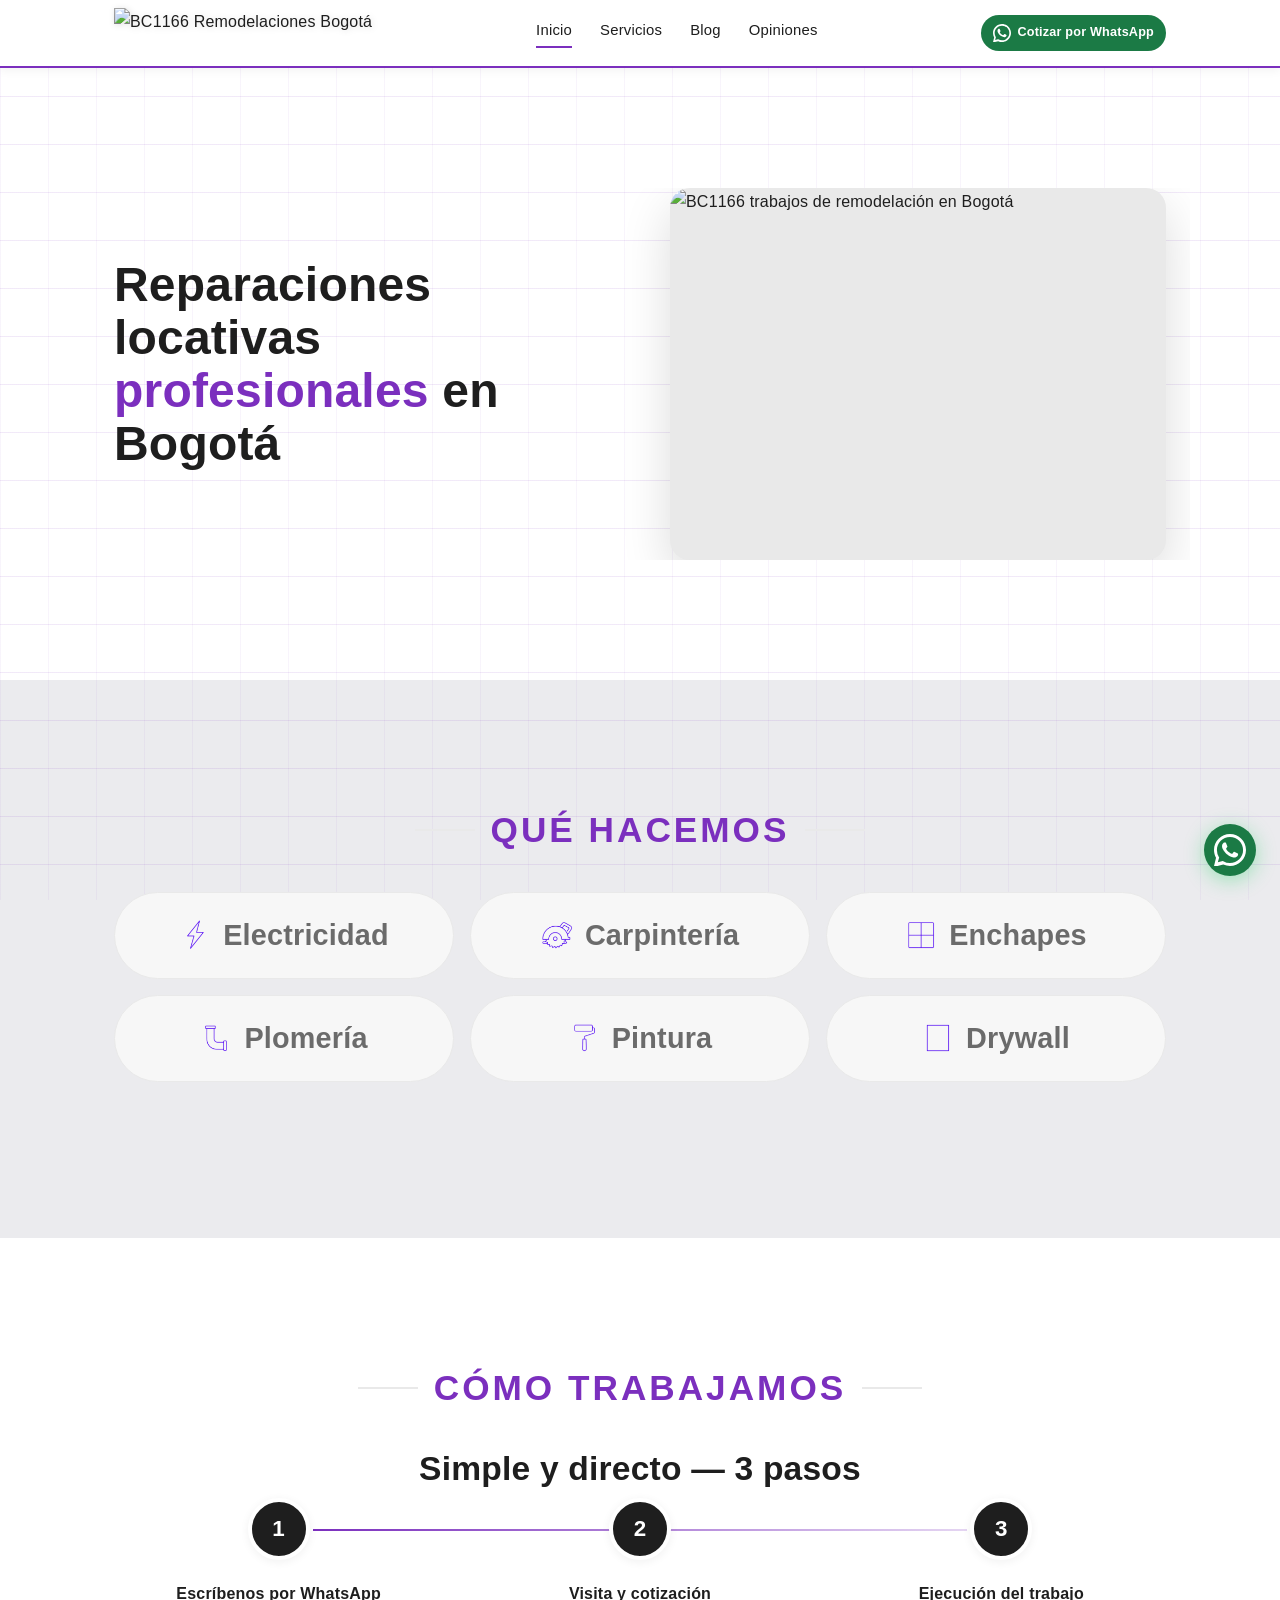
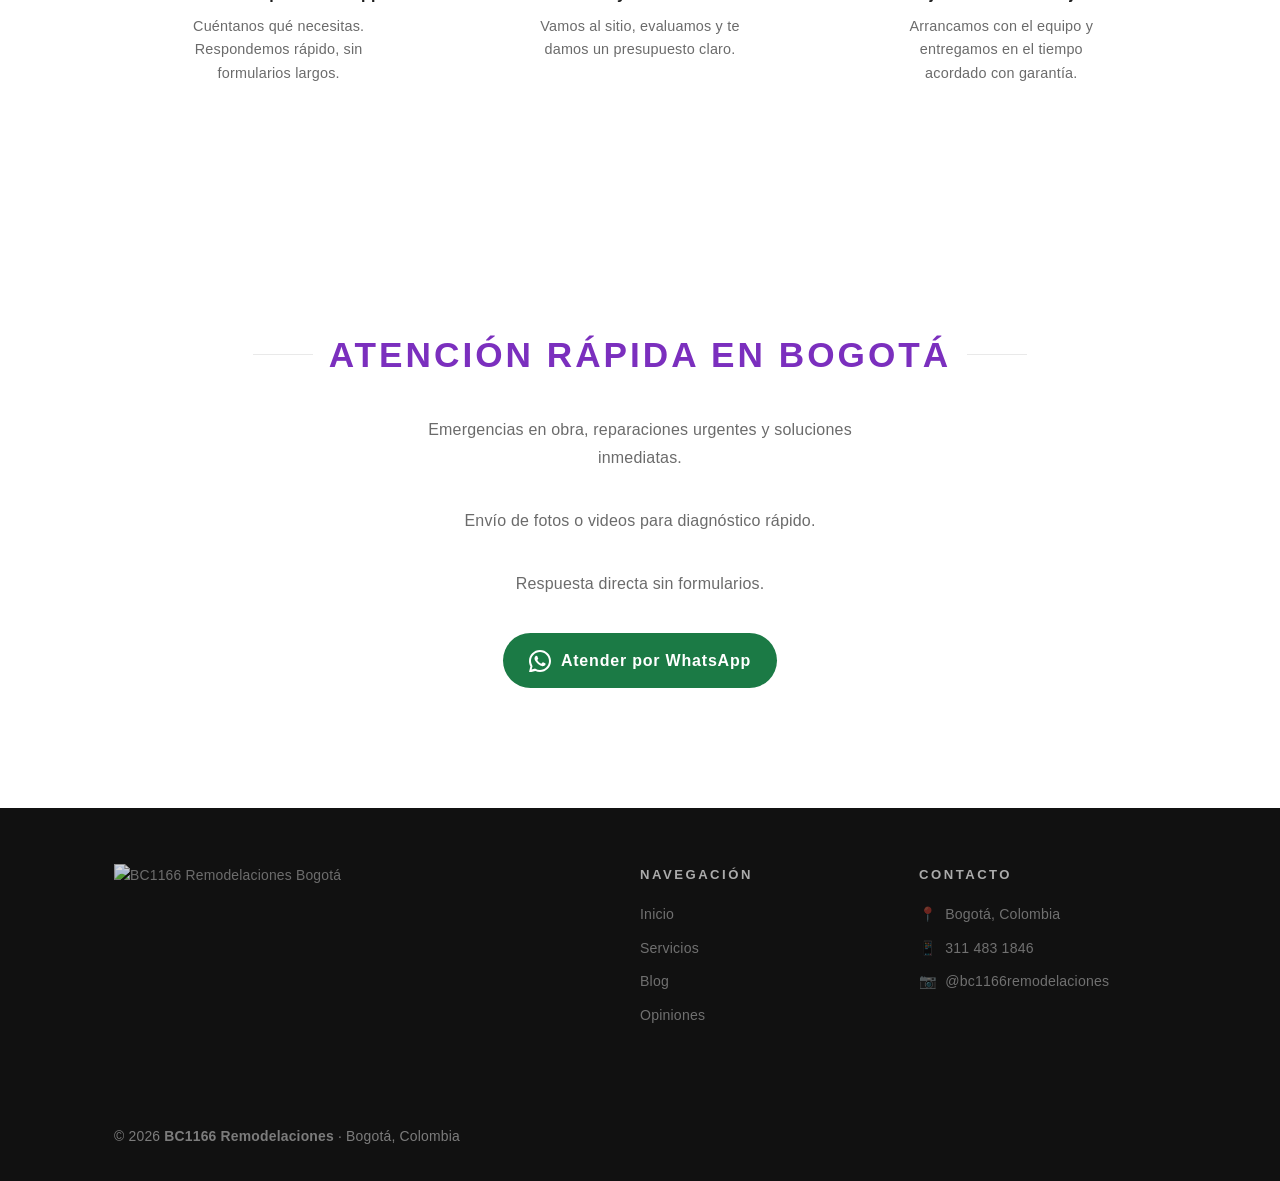
==== commit 3f92da5f: "mensaje claro" ====
--- a/index.html
+++ b/index.html
@@ -162,7 +162,7 @@
           <div class="step">
             <div class="step-num">2</div>
             <h3>Visita y cotización</h3>
-            <p>Vamos al sitio, evaluamos y te damos un presupuesto claro. Sin costo.</p>
+            <p>Vamos al sitio, evaluamos y te damos un presupuesto claro.</p>
           </div>
 
           <div class="step">
--- a/css/02-COMPONENTS.css
+++ b/css/02-COMPONENTS.css
@@ -103,12 +103,12 @@
 
 .eyebrow-label {
   font-family: var(--font-title);
-  font-size: 1.9rem;
+  font-size: 2.2rem;
   font-weight: 700;
   letter-spacing: 3px;
   text-transform: uppercase;
   color: var(--purple);
-  white-space: nowrap;
+  /* white-space: nowrap; */
 }
 
 .eyebrow-line {
@@ -126,7 +126,7 @@
 /* Títulos y descripciones de sección */
 .section-title {
   font-family: var(--font-title);
-  font-size: clamp(1.7rem, 3vw, 2.3rem);
+  font-size: clamp(1.7rem, 3vw, 2.1rem);
   font-weight: 800;
   line-height: 1.15;
   margin-bottom: 10px;
--- a/css/03-PAGES.css
+++ b/css/03-PAGES.css
@@ -901,6 +901,17 @@
 .ds-error p        { color: var(--gray-dark); font-size: .95rem; margin-bottom: 24px; }
 .ds-error a        { color: var(--purple); font-weight: 600; font-family: var(--font-title); text-decoration: underline; }
 
+.video-ph {
+  width: 100%;
+  border-radius: 10px;
+}
+
+
+
+
+
+
+
 
 /* ─────────────────────────────────────────────────────
    RESPONSIVE PAGES
@@ -946,11 +957,28 @@
 @media (max-width: 480px) {
   .article-container { padding: 20px 16px; }
   .article-title     { font-size: 1.5rem; }
+  .section-title {
+    font-size: 1.3rem;
+  }
   .article-resumen   { font-size: .97rem; }
   #servicios .hero-pills        { grid-template-columns: repeat(2, 1fr); gap: 10px; }
   #servicios .hero-pill  { font-size: 1rem !important; padding: 12px 10px !important; }
   #servicios .hero-pill img     { width: 24px; height: 24px; }
+  .eyebrow-label {
+    font-size: 1.5rem;
+    letter-spacing: 2px;
+  }
+  .eyebrow {
+    flex-direction: column;
+    gap: 8px;
+  }
+
+  .eyebrow-line {
+    width: 60px;
+    flex: none;
+  }
 }
 body, section, .container {
   overflow-x: hidden;
-}+}
+
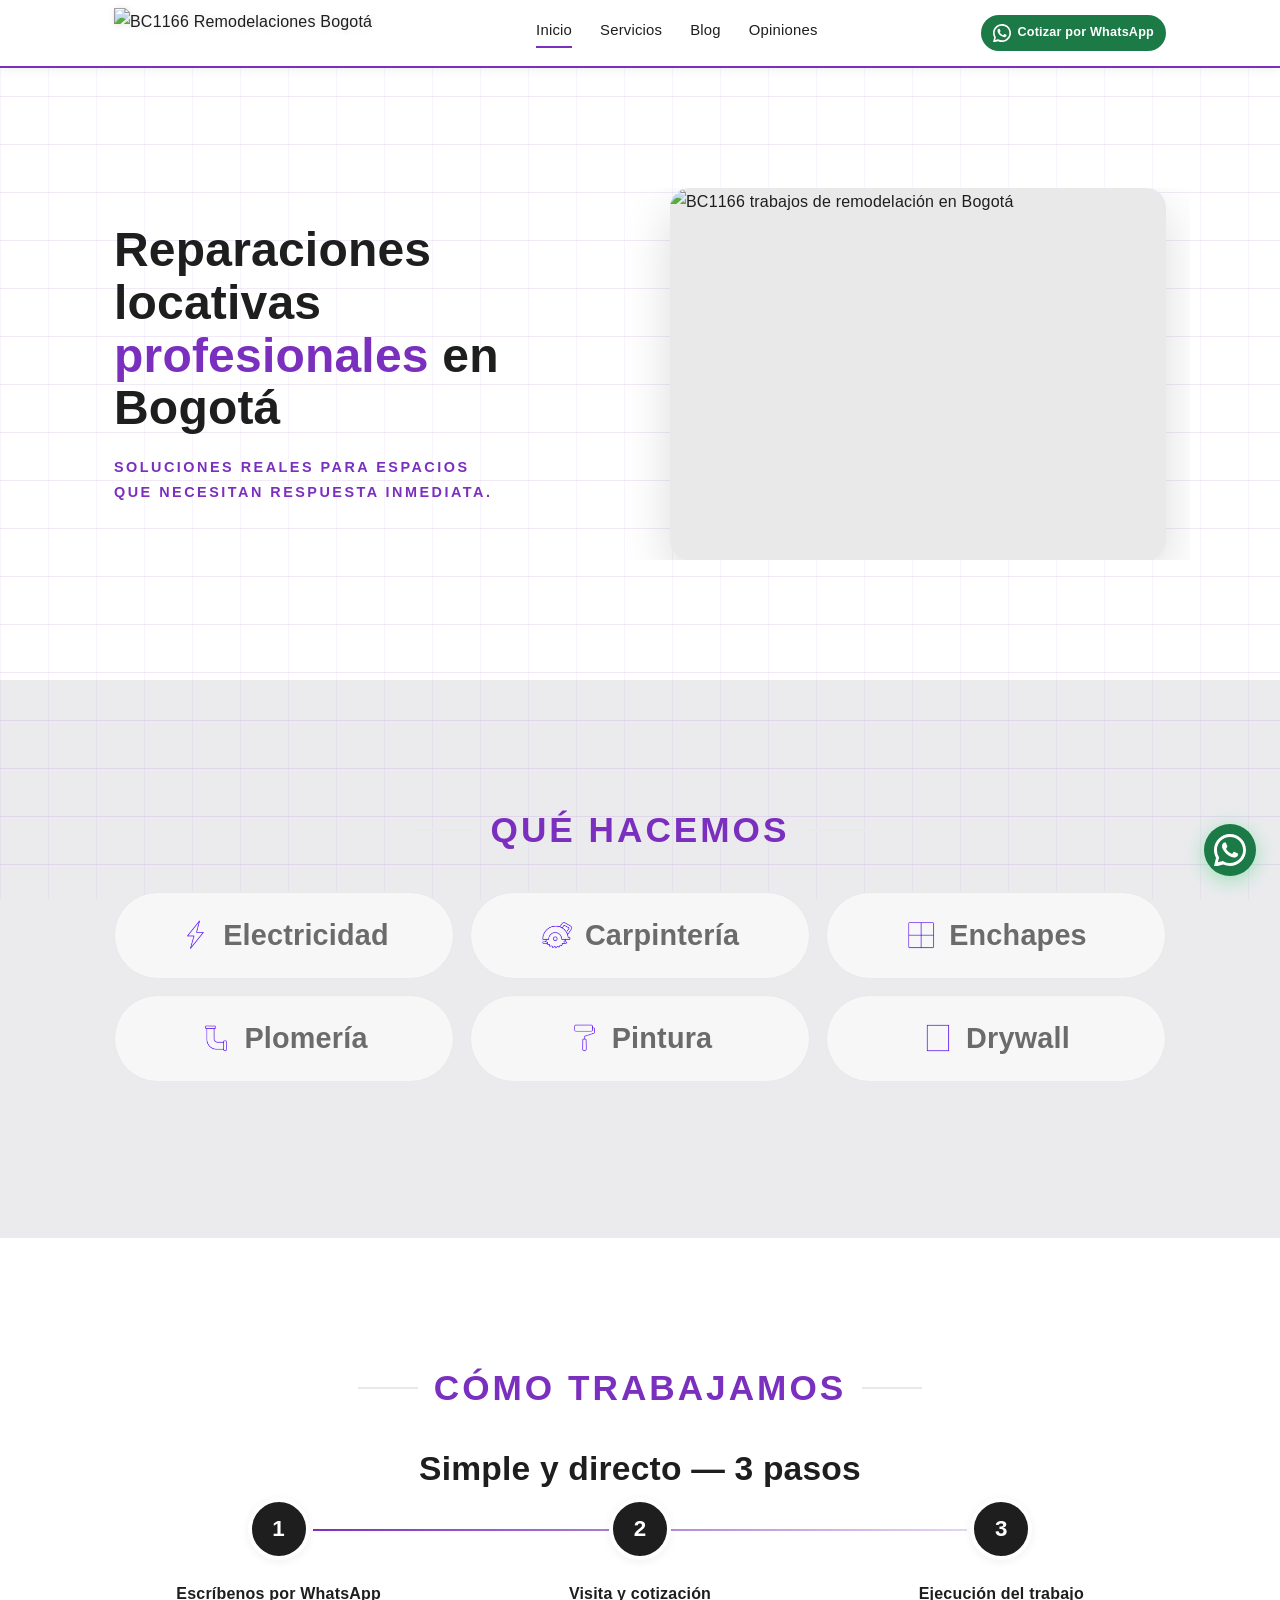
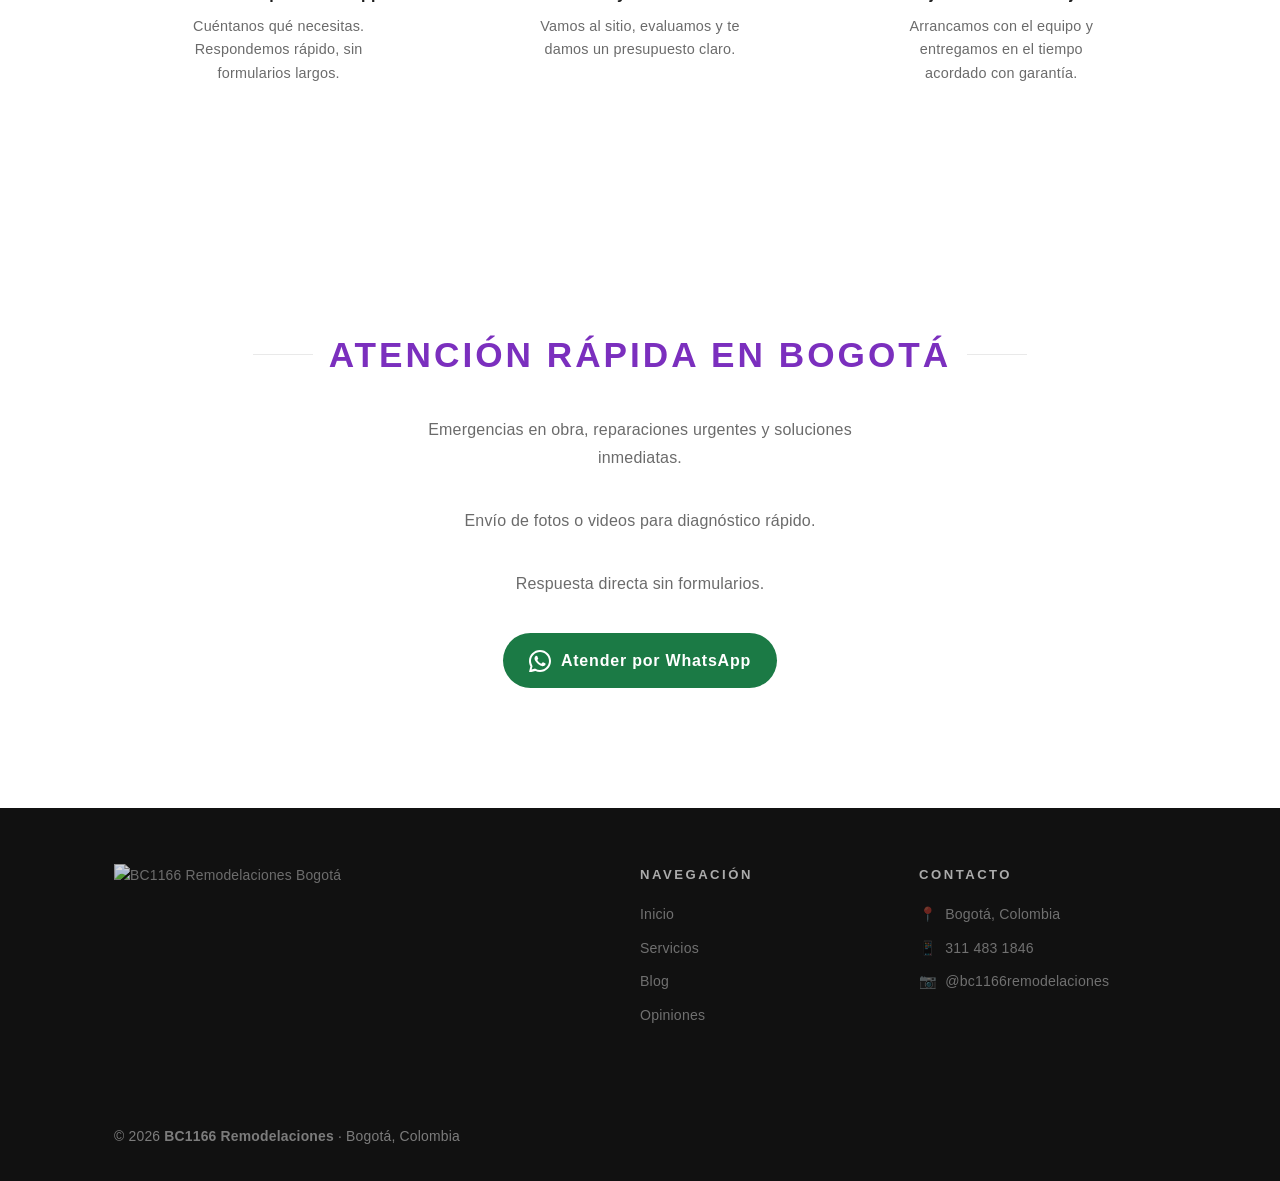
==== commit c0776d09: "mensaje claro" ====
--- a/index.html
+++ b/index.html
@@ -71,12 +71,13 @@
 
         <div class="hero-text">
           <!-- .hero-tag → definido en 02-COMPONENTS.css -->
-          <!-- <span class="hero-tag">📍 Bogotá · Reparaciones Locativas</span> -->
+          
 
           <h1 id="hero-h1" class="hero-title">
             Reparaciones locativas <span>profesionales</span> en Bogotá
           </h1>
-
+          <span class="hero-tag">Soluciones reales para espacios<br>
+                                 que necesitan respuesta inmediata.</span>
         </div>
 
         <!-- .hero-img → definido en 02-COMPONENTS.css -->
--- a/css/03-PAGES.css
+++ b/css/03-PAGES.css
@@ -40,7 +40,7 @@
   z-index: 1;
 }
 
-/* Tag eyebrow */
+/* Tag eyebrow
 .hero-tag {
   display: inline-flex;
   align-items: center;
@@ -56,7 +56,24 @@
   padding: 5px 14px;
   border-radius: var(--r-pill);
   margin-bottom: 20px;
-}
+} */
+.hero-tag {
+  display: inline-flex;
+  align-items: center;
+  gap: 6px;
+  font-family: var(--font-title);
+  font-size: .90rem;
+  font-weight: 700;
+  letter-spacing: 2.5px;
+  text-transform: uppercase;
+  color: var(--purple);
+  margin-bottom: 20px;
+}
+
+
+
+
+
 
 /* Título */
 .hero h1 {
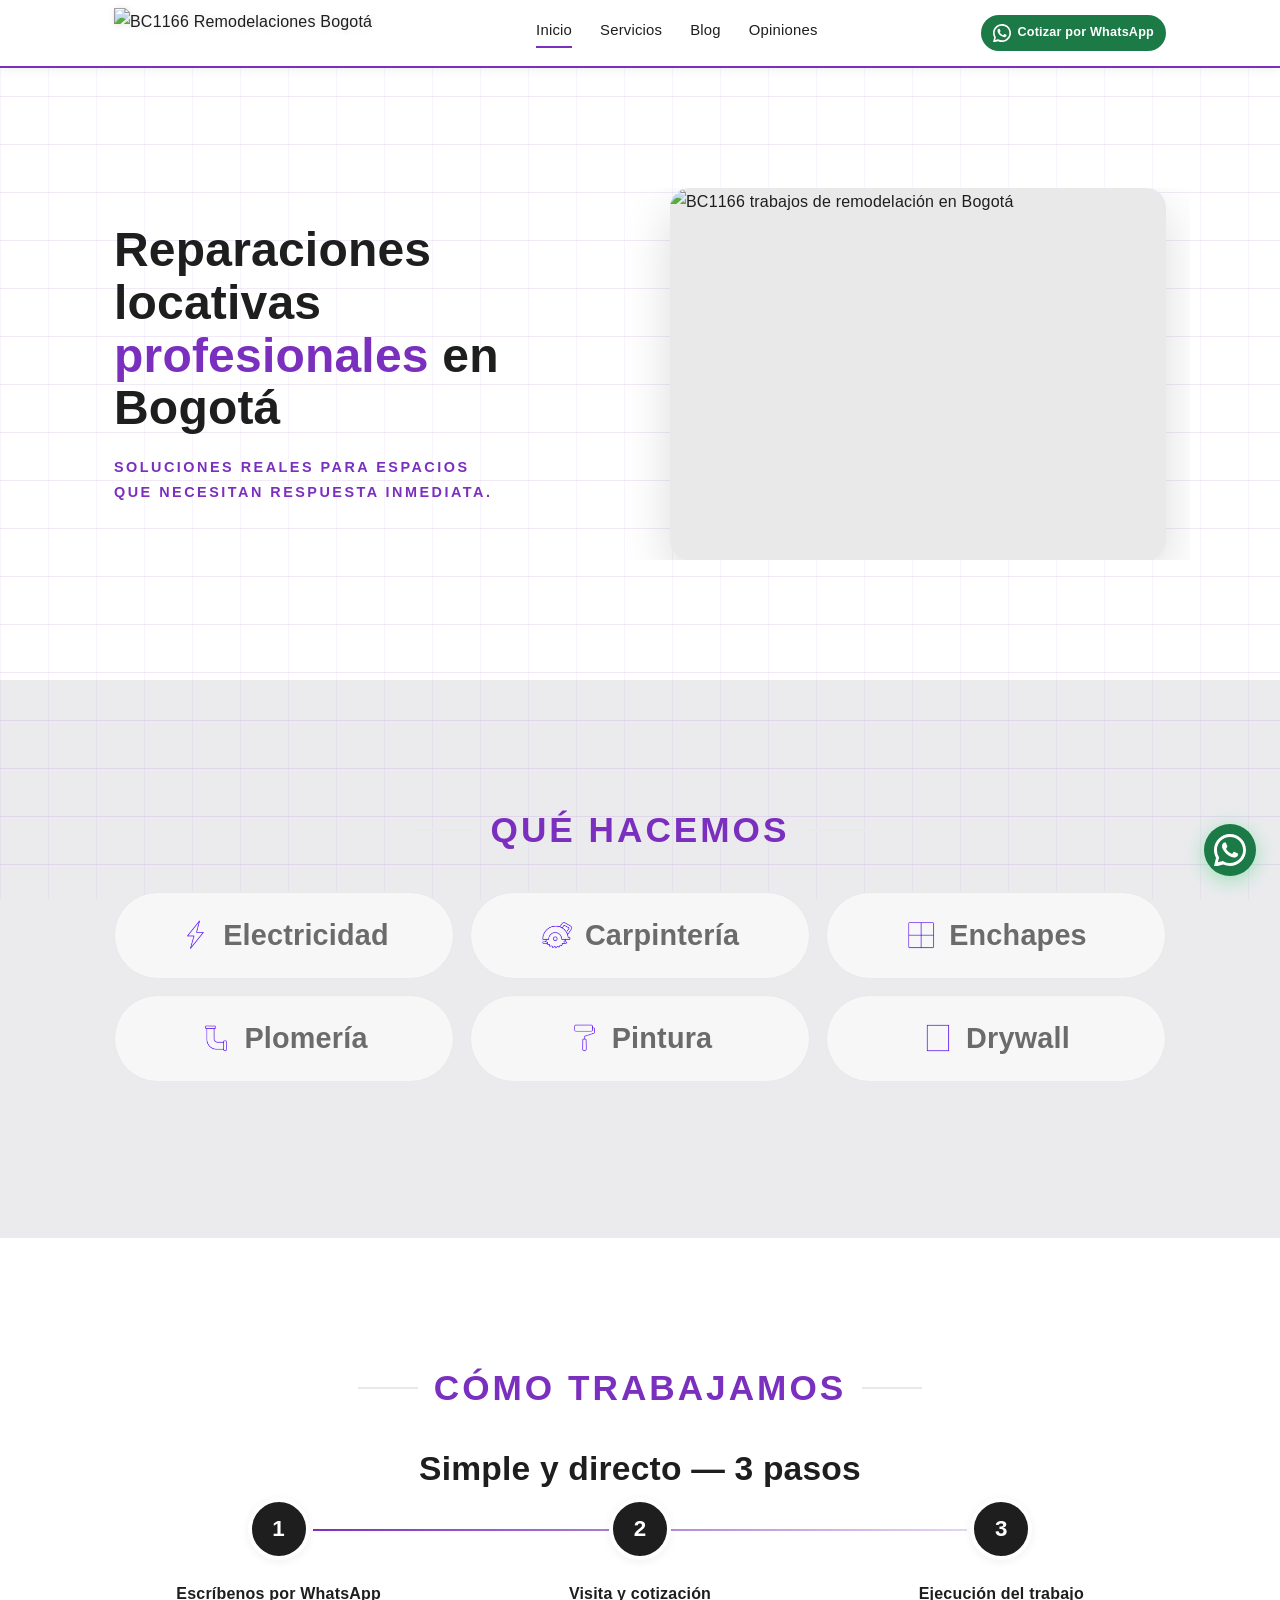
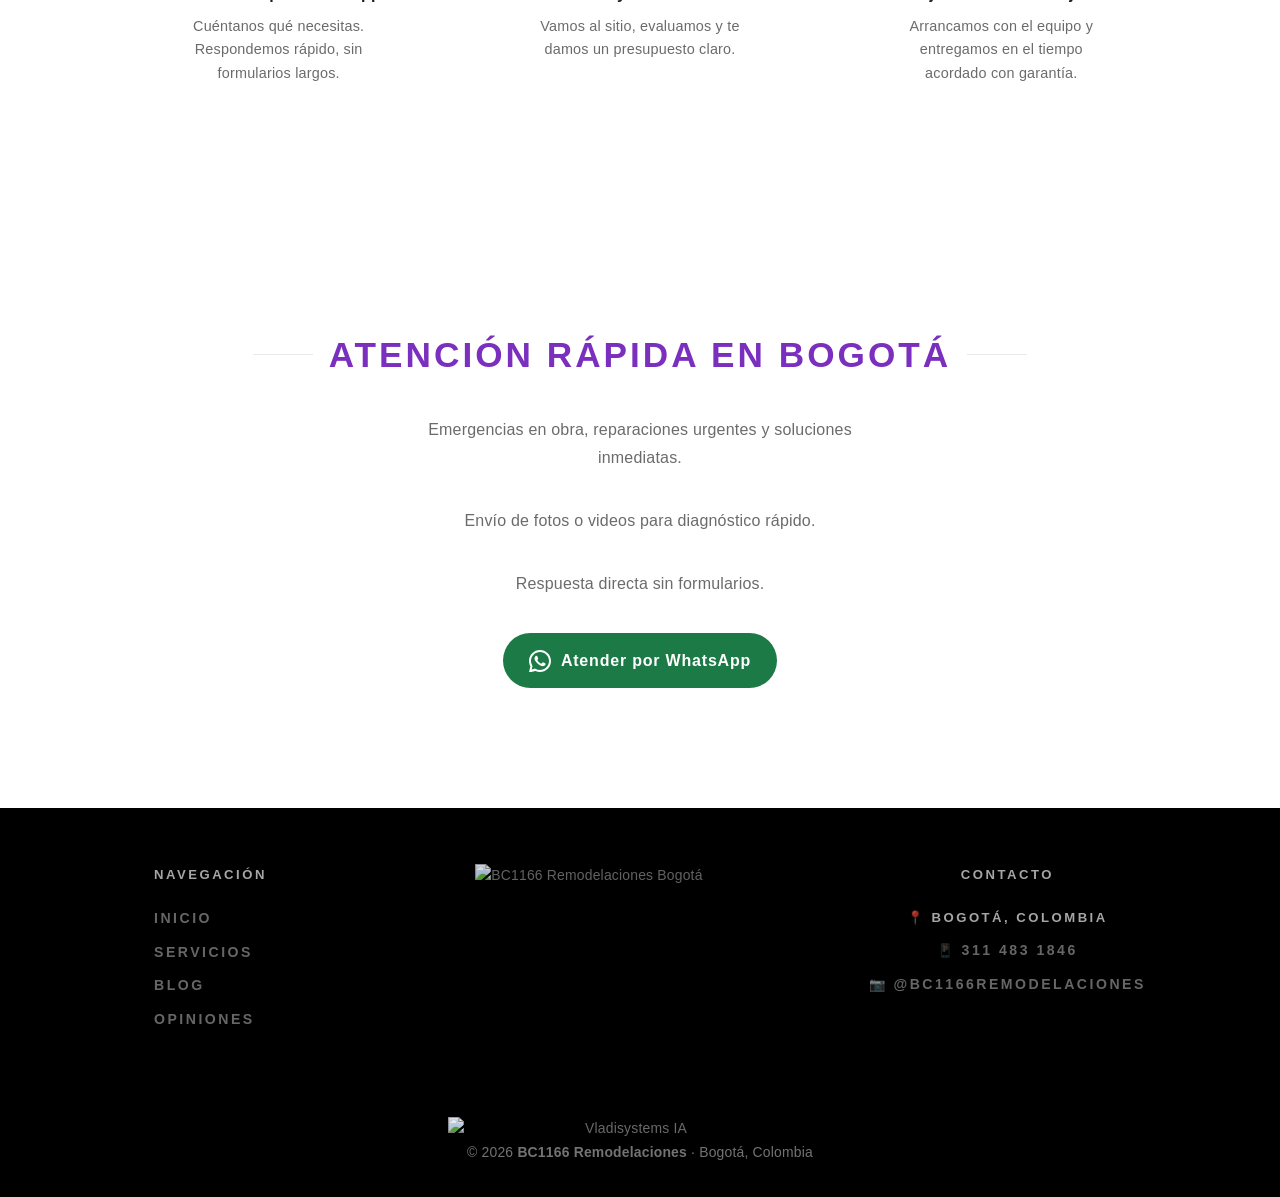
==== commit 016ba61a: "google search console verification" ====
--- a/index.html
+++ b/index.html
@@ -50,6 +50,7 @@
 <link rel="stylesheet" href="css/01-CORE.css">
 <link rel="stylesheet" href="css/02-COMPONENTS.css">
 <link rel="stylesheet" href="css/03-PAGES.css">
+<meta name="google-site-verification" content="TRc8080Oa3LZqWsGbQL32MeLNntpQVNY0N8f6c3kL_Q" />
 </head>
 <body>
 
--- a/css/01-CORE.css
+++ b/css/01-CORE.css
@@ -340,7 +340,7 @@
    10. FOOTER
    ───────────────────────────────────────────────────── */
 .footer {
-  background: #111;
+  background: #000000;
   color: rgba(255,255,255,.45);
   padding: 56px 0 32px;
   font-size: .87rem;
@@ -348,26 +348,17 @@
 
 .footer-grid {
   display: grid;
-  grid-template-columns: 2fr 1fr 1fr;
+  grid-template-columns: 1fr 1fr 1fr;
   gap: var(--gap);
-  margin-bottom: 36px;
-}
-
-.footer-logo img {
-  height: 211px;
-  width: auto;
-  margin-bottom: 14px;
-  filter: opacity(.85);
-}
-
-.footer-logo p {
-  font-size: .88rem;
-  color: rgba(255,255,255,.40);
-  line-height: 1.6;
-  max-width: 260px;
-}
-
-.footer h4 {
+  margin-bottom: 28px;
+  padding: 0;
+  /* align-items: start;*/
+  }
+
+
+
+
+.footer-nav {
   font-family: var(--font-title);
   font-size: .82rem;
   font-weight: 600;
@@ -375,22 +366,56 @@
   text-transform: uppercase;
   color: rgba(255,255,255,.65);
   margin-bottom: 16px;
-}
-
-.footer ul           { list-style: none; }
-.footer ul li        { margin-bottom: 10px; }
-.footer ul li a      { color: rgba(255,255,255,.40); font-size: .88rem; transition: var(--t); }
+  padding-left: 40px;
+}
+
+.footer-nav h4{
+  margin-bottom: 20px;
+}
+
+
+.footer-logo img {
+  height: 211px;
+  width: auto;
+  margin-bottom: 14px;
+  filter: opacity(.85);
+}
+
+.footer-logo p {
+  font-size: .88rem;
+  color: rgba(255,255,255,.40);
+  line-height: 1.6;
+  max-width: 260px;
+}
+
+
+
+.footer ul            { list-style: none; }
+.footer ul li         { margin-bottom: 10px; }
+.footer ul li a       { color: rgba(255,255,255,.40); font-size: .88rem; transition: var(--t); }
 .footer ul li a:hover { color: rgba(255,255,255,.85); }
 
-.footer-contact li {
-  display: flex;
-  align-items: center;
-  gap: 8px;
-  color: rgba(255,255,255,.40);
-  font-size: .88rem;
-  margin-bottom: 10px;
-  list-style: none;
-}
+
+.footer-contact{
+  font-family: var(--font-title);
+  font-size: .82rem;
+  font-weight: 600;
+  letter-spacing: 2.5px;
+  text-transform: uppercase;
+  color: rgba(255,255,255,.65);
+  margin-bottom: 16px;
+  padding-left: 40px;
+  margin-left: 40px;
+}
+
+.footer-contact h4{
+  margin-bottom: 20px;
+}
+
+
+
+
+
 
 .footer-bottom {
   border-top: 1px solid rgba(255,255,255,.07);
@@ -421,6 +446,22 @@
 .social a:hover { background: var(--purple); color: #fff; }
 
 
+.vladisystems-footer {
+  margin-top: 24px;
+  text-align: center;
+  width: 100%;
+  transform: translateX(-12px);
+}
+
+.vladisystems-footer img {
+  width: 360px;
+  max-width: 100%;
+  opacity: 0.92;
+  display: block;
+  margin: 0 auto;
+}
+
+
 /* ─────────────────────────────────────────────────────
    11. ACCESIBILIDAD
    ───────────────────────────────────────────────────── */
@@ -467,6 +508,11 @@
     z-index: 1000;
   }
 
+  
+
+
+
+ 
   .menu.open, .menu.mobile-open { display: flex; }
   .menu a            { padding: 12px 0; border-bottom: 1px solid var(--gray-200); }
   .menu a:last-child { border-bottom: none; }
@@ -475,3 +521,87 @@
   .footer-grid       { grid-template-columns: 1fr; }
   .footer-bottom     { flex-direction: column; text-align: center; }
 }
+
+
+  .footer-contact{
+    padding-left: 0;
+    text-align: center;
+    transform: translateX(-14px);
+  }
+ 
+
+
+@media (max-width: 480px){
+
+  .footer-grid{
+    grid-template-columns: 1fr;
+    text-align: center;
+      }
+
+
+  .footer-logo{
+    display: flex;
+    flex-direction: column;
+    align-items: center;
+  }
+
+  .footer-logo img{
+    height: 140px;
+    margin-bottom: 12px;
+  }
+
+  .footer-logo p{
+    max-width: 100%;
+    text-align: center;
+  }
+
+  .footer-nav{
+    padding-left: 0;
+    text-align: center;
+  }
+
+  .footer-contact{
+    padding-left: 0;
+    text-align: center;
+    transform: translateX(-14px);
+  }
+  .footer-contact li{
+    justify-content: center;
+  }
+
+  .vladisystems-footer{
+    display: flex;
+    justify-content: center;
+    align-items: center;
+    margin-top: 0;
+    width: 100%;
+  }
+
+  .vladisystems-footer img{
+    display: block;
+    width: 100%;
+    max-width: 240px;
+    margin: 0 center;
+  }
+
+}
+
+
+@media (max-width: 480px){
+
+  .vladisystems-footer{
+    display: flex;
+    justify-content: center;
+    width: 100%;
+  }
+
+  .vladisystems-footer img{
+    width: 100%;
+    max-width: 240px;
+    display: block;
+    margin: 0 auto;
+  }
+}
+
+
+
--- a/css/03-PAGES.css
+++ b/css/03-PAGES.css
@@ -551,383 +551,6 @@
 }
 
 
-/* ─────────────────────────────────────────────────────
-   7. DETALLE DE SERVICIO / TRABAJO
-   ───────────────────────────────────────────────────── */
-
-/* 7a. Layout y galería ──────────────────────────────── */
-.ds-container {
-  max-width: var(--container);
-  margin: 0 auto;
-  padding: 0 24px 72px;
-}
-
-/* Botón volver (inline, arriba de la página) */
-.ds-btn-volver-top {
-  display: inline-flex;
-  align-items: center;
-  gap: 6px;
-  font-family: var(--font-title);
-  font-size: .82rem;
-  font-weight: 600;
-  color: var(--gray-dark);
-  margin-bottom: 24px;
-  padding: 8px 0;
-  transition: color .2s;
-}
-
-.ds-btn-volver-top:hover { color: var(--purple); }
-
-/* Breadcrumb */
-.ds-breadcrumb {
-  display: flex;
-  align-items: center;
-  gap: 8px;
-  padding: 14px 0;
-  font-family: var(--font-title);
-  font-size: .73rem;
-  font-weight: 600;
-  letter-spacing: 1.5px;
-  text-transform: uppercase;
-  color: var(--gray-dark);
-  margin-bottom: 28px;
-  border-bottom: 1px solid var(--gray-200);
-}
-
-.ds-breadcrumb a             { color: var(--gray-dark); transition: color .2s; }
-.ds-breadcrumb a:hover       { color: var(--purple); }
-.ds-breadcrumb span          { color: var(--gray-300); }
-.ds-breadcrumb .ds-current   { color: var(--purple); font-weight: 700; }
-
-/* Galería */
-.ds-galeria { margin-bottom: 40px; }
-
-.ds-foto-principal {
-  width: 100%;
-  height: 500px;
-  border-radius: var(--r-lg);
-  overflow: hidden;
-  box-shadow: var(--shadow-up);
-  margin-bottom: 14px;
-  background: var(--gray-200);
-  position: relative;
-  border-top: 4px solid var(--purple);
-}
-
-.ds-foto-principal img {
-  width: 100%; height: 100%;
-  object-fit: cover;
-  display: block;
-  transition: transform .5s;
-}
-
-.ds-foto-principal:hover img { transform: scale(1.02); }
-
-/* Placeholder foto principal */
-.ds-foto-ph {
-  width: 100%; height: 100%;
-  background: linear-gradient(135deg, #2c2c2c 0%, #3d3d3d 50%, #2a2a2a 100%);
-  display: flex;
-  flex-direction: column;
-  align-items: center;
-  justify-content: center;
-  gap: 12px;
-  color: rgba(255,255,255,.25);
-  font-family: var(--font-title);
-  font-size: .78rem;
-  letter-spacing: 3px;
-  text-transform: uppercase;
-}
-
-.ds-foto-ph span { font-size: 3rem; opacity: .4; }
-
-/* Thumbnails */
-.ds-thumbnails {
-  display: grid;
-  grid-template-columns: repeat(auto-fill, minmax(110px, 1fr));
-  gap: 10px;
-}
-
-.ds-thumb {
-  height: 88px;
-  border-radius: var(--r-md);
-  overflow: hidden;
-  cursor: pointer;
-  border: 2px solid transparent;
-  transition: border-color .25s, box-shadow .25s;
-  background: var(--gray-200);
-}
-
-.ds-thumb:hover          { border-color: var(--purple); }
-.ds-thumb.active         { border-color: var(--purple); box-shadow: 0 0 0 3px var(--purple-light); }
-.ds-thumb img            { width: 100%; height: 100%; object-fit: cover; display: block; }
-
-
-/* 7b. Info grid + panel principal ───────────────────── */
-.ds-info-grid {
-  display: grid;
-  grid-template-columns: 1fr 340px;
-  gap: 36px;
-  align-items: start;
-}
-
-.ds-info-principal {
-  background: var(--white);
-  border-radius: var(--r-lg);
-  box-shadow: var(--shadow-card);
-  border: 1px solid var(--gray-200);
-  border-top: 4px solid var(--purple);
-  padding: 36px;
-}
-
-/* Badge categoría */
-.ds-cat-badge {
-  display: inline-flex;
-  align-items: center;
-  gap: 6px;
-  font-family: var(--font-title);
-  font-size: .7rem;
-  font-weight: 700;
-  letter-spacing: 2.5px;
-  text-transform: uppercase;
-  color: var(--purple);
-  background: var(--purple-light);
-  padding: 4px 14px;
-  border-radius: var(--r-pill);
-  border: 1px solid rgba(123,47,190,.15);
-  margin-bottom: 16px;
-}
-
-/* Título del trabajo */
-.ds-titulo {
-  font-family: var(--font-title);
-  font-size: clamp(1.6rem, 3vw, 2.2rem);
-  font-weight: 800;
-  color: var(--black);
-  line-height: 1.15;
-  margin-bottom: 10px;
-}
-
-/* Zona / ubicación */
-.ds-zona {
-  display: flex;
-  align-items: center;
-  gap: 6px;
-  font-size: .88rem;
-  color: var(--gray-dark);
-  margin-bottom: 16px;
-  font-family: var(--font-body);
-}
-
-.ds-zona-icon { font-size: 1rem; flex-shrink: 0; }
-
-/* Badge estado */
-.ds-estado-badge {
-  display: inline-block;
-  font-family: var(--font-title);
-  font-size: .7rem;
-  font-weight: 700;
-  letter-spacing: 2px;
-  text-transform: uppercase;
-  padding: 4px 14px;
-  border-radius: var(--r-pill);
-  margin-bottom: 28px;
-}
-
-.ds-estado-badge.terminado  { background: #e8f8f0; color: #1a7a45; border: 1px solid #a8e6c3; }
-.ds-estado-badge.en-proceso { background: #fff8e1; color: #b45309; border: 1px solid #fcd34d; }
-
-/* Características */
-.ds-caracteristicas {
-  display: grid;
-  grid-template-columns: repeat(auto-fit, minmax(130px, 1fr));
-  gap: 20px;
-  padding: 24px 0;
-  border-top: 1px solid var(--gray-200);
-  border-bottom: 1px solid var(--gray-200);
-  margin-bottom: 28px;
-}
-
-.ds-caract-item {
-  text-align: center;
-  padding: 12px 8px;
-  border-radius: var(--r-md);
-  background: var(--gray-100);
-  border: 1px solid var(--gray-200);
-  transition: border-color .2s, background .2s;
-}
-
-.ds-caract-item:hover     { border-color: rgba(123,47,190,.2); background: var(--purple-light); }
-.ds-caract-icono          { font-size: 1.6rem; margin-bottom: 6px; display: block; }
-.ds-caract-valor          { font-family: var(--font-title); font-size: 1.5rem; font-weight: 800; color: var(--black); display: block; margin-bottom: 2px; line-height: 1; }
-.ds-caract-label          { font-family: var(--font-title); font-size: .68rem; font-weight: 700; letter-spacing: 1.5px; text-transform: uppercase; color: var(--gray-dark); display: block; }
-
-/* Descripción */
-.ds-descripcion { margin-top: 4px; }
-
-.ds-descripcion h3 {
-  font-family: var(--font-title);
-  font-size: .78rem;
-  font-weight: 700;
-  letter-spacing: 2.5px;
-  text-transform: uppercase;
-  color: var(--purple);
-  margin-bottom: 14px;
-  display: flex;
-  align-items: center;
-  gap: 10px;
-}
-
-.ds-descripcion h3::after { content: ''; flex: 1; height: 1px; background: var(--gray-200); }
-
-.ds-descripcion-texto                   { font-size: .97rem; color: var(--black); line-height: 1.85; }
-.ds-descripcion-texto p                 { margin-bottom: 16px; color: var(--gray-dark); }
-.ds-descripcion-texto strong            { color: var(--black); font-weight: 700; }
-.ds-descripcion-texto em                { color: var(--gray-dark); }
-.ds-descripcion-texto ul,
-.ds-descripcion-texto ol                { margin: 0 0 16px 24px; line-height: 1.8; }
-.ds-descripcion-texto li                { margin-bottom: 6px; color: var(--gray-dark); }
-.ds-descripcion-texto ul li::marker    { color: var(--purple); }
-.ds-descripcion-texto ol li::marker    { color: var(--purple); font-weight: 700; font-family: var(--font-title); }
-
-.ds-descripcion-texto blockquote {
-  border-left: 3px solid var(--purple);
-  padding: 12px 18px;
-  background: var(--purple-light);
-  border-radius: 0 var(--r-md) var(--r-md) 0;
-  font-style: italic;
-  color: var(--gray-dark);
-  margin: 20px 0;
-}
-
-
-/* 7c. Sidebar ───────────────────────────────────────── */
-.ds-sidebar {
-  background: var(--white);
-  border-radius: var(--r-lg);
-  box-shadow: var(--shadow-card);
-  border: 1px solid var(--gray-200);
-  border-top: 4px solid var(--purple);
-  padding: 28px;
-  position: sticky;
-  top: calc(var(--header-h) + 20px);
-  height: fit-content;
-}
-
-.ds-sidebar-titulo {
-  font-family: var(--font-title);
-  font-size: .72rem;
-  font-weight: 700;
-  letter-spacing: 2.5px;
-  text-transform: uppercase;
-  color: var(--gray-dark);
-  margin-bottom: 20px;
-  padding-bottom: 12px;
-  border-bottom: 1px solid var(--gray-200);
-}
-
-/* Detalles clave */
-.ds-detalles-lista  { padding: 0; margin: 0 0 20px; border-top: 1px solid var(--gray-200); }
-
-.ds-detalle-item {
-  display: flex;
-  justify-content: space-between;
-  align-items: flex-start;
-  gap: 12px;
-  padding: 13px 0;
-  border-bottom: 1px solid var(--gray-200);
-  font-size: .88rem;
-}
-
-.ds-detalle-item .ds-det-label {
-  font-family: var(--font-title);
-  font-size: .72rem;
-  font-weight: 600;
-  letter-spacing: 1px;
-  text-transform: uppercase;
-  color: var(--gray-dark);
-  flex-shrink: 0;
-}
-
-.ds-detalle-item .ds-det-valor { font-weight: 600; color: var(--black); text-align: right; font-size: .88rem; }
-
-/* Botón WhatsApp sidebar */
-.ds-btn-wa {
-  width: 100%;
-  display: flex;
-  align-items: center;
-  justify-content: center;
-  gap: 10px;
-  background: var(--wa);
-  color: #fff;
-  font-family: var(--font-title);
-  font-weight: 700;
-  font-size: .88rem;
-  letter-spacing: .5px;
-  padding: 15px 20px;
-  border: none;
-  border-radius: var(--r-pill);
-  cursor: pointer;
-  box-shadow: var(--shadow-wa);
-  transition: all .2s;
-  text-decoration: none;
-  margin-bottom: 10px;
-}
-
-.ds-btn-wa:hover { background: var(--wa-dark); transform: translateY(-2px); box-shadow: 0 8px 28px rgba(37,211,102,.45); color: #fff; }
-.ds-btn-wa svg   { width: 20px; height: 20px; fill: #fff; flex-shrink: 0; }
-
-/* Botón volver sidebar */
-.ds-btn-volver {
-  width: 100%;
-  display: flex;
-  align-items: center;
-  justify-content: center;
-  gap: 8px;
-  background: transparent;
-  color: var(--gray-dark);
-  font-family: var(--font-title);
-  font-weight: 600;
-  font-size: .82rem;
-  padding: 12px 20px;
-  border: 1px solid var(--gray-300);
-  border-radius: var(--r-pill);
-  cursor: pointer;
-  transition: all .2s;
-  text-decoration: none;
-}
-
-.ds-btn-volver:hover { border-color: var(--purple); color: var(--purple); background: var(--purple-light); }
-
-
-/* 7d. Estados carga / error ─────────────────────────── */
-.ds-loading {
-  display: flex;
-  flex-direction: column;
-  align-items: center;
-  justify-content: center;
-  min-height: 400px;
-  gap: 16px;
-  color: var(--gray-dark);
-  font-family: var(--font-title);
-  font-size: .88rem;
-}
-
-.ds-error          { text-align: center; padding: 80px 20px; }
-.ds-error h2       { font-family: var(--font-title); font-size: 1.4rem; font-weight: 800; color: var(--black); margin-bottom: 10px; }
-.ds-error p        { color: var(--gray-dark); font-size: .95rem; margin-bottom: 24px; }
-.ds-error a        { color: var(--purple); font-weight: 600; font-family: var(--font-title); text-decoration: underline; }
-
-.video-ph {
-  width: 100%;
-  border-radius: 10px;
-}
-
-
-
-
-
-
 
 
 /* ─────────────────────────────────────────────────────
